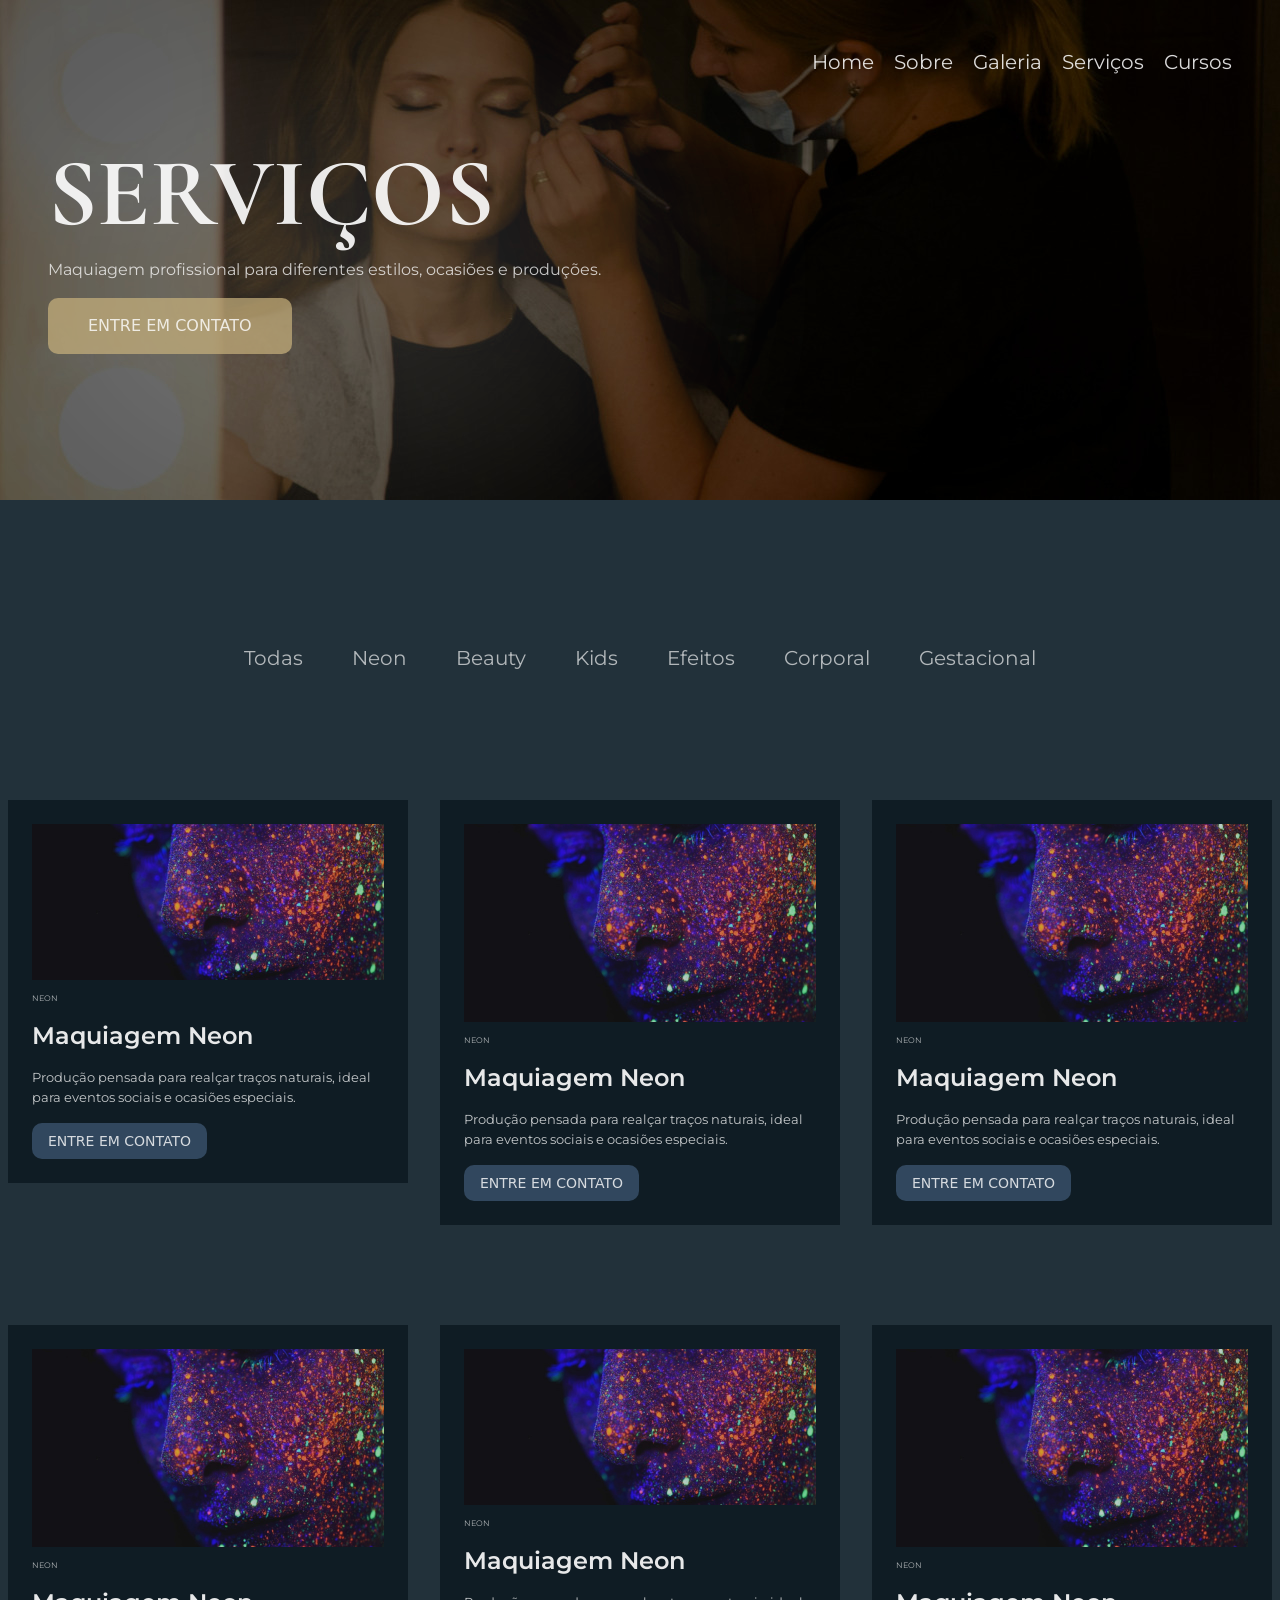
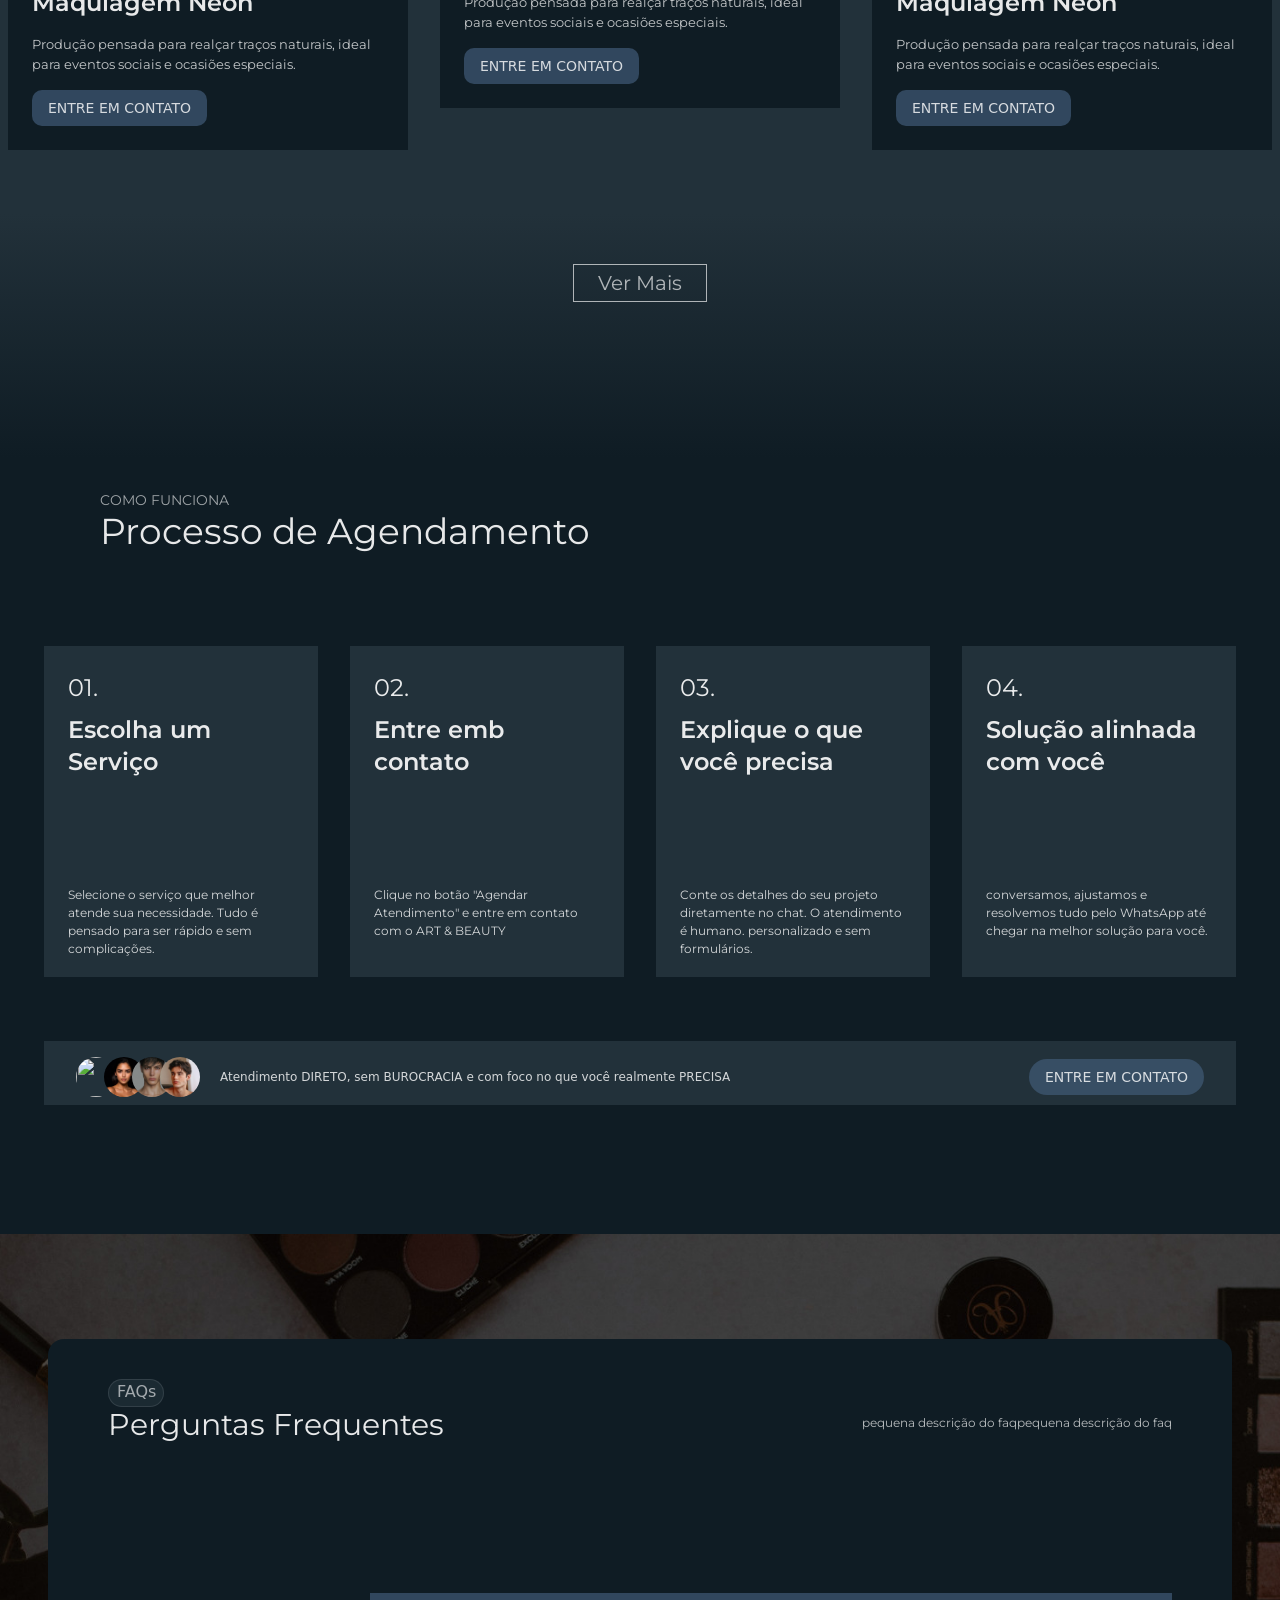
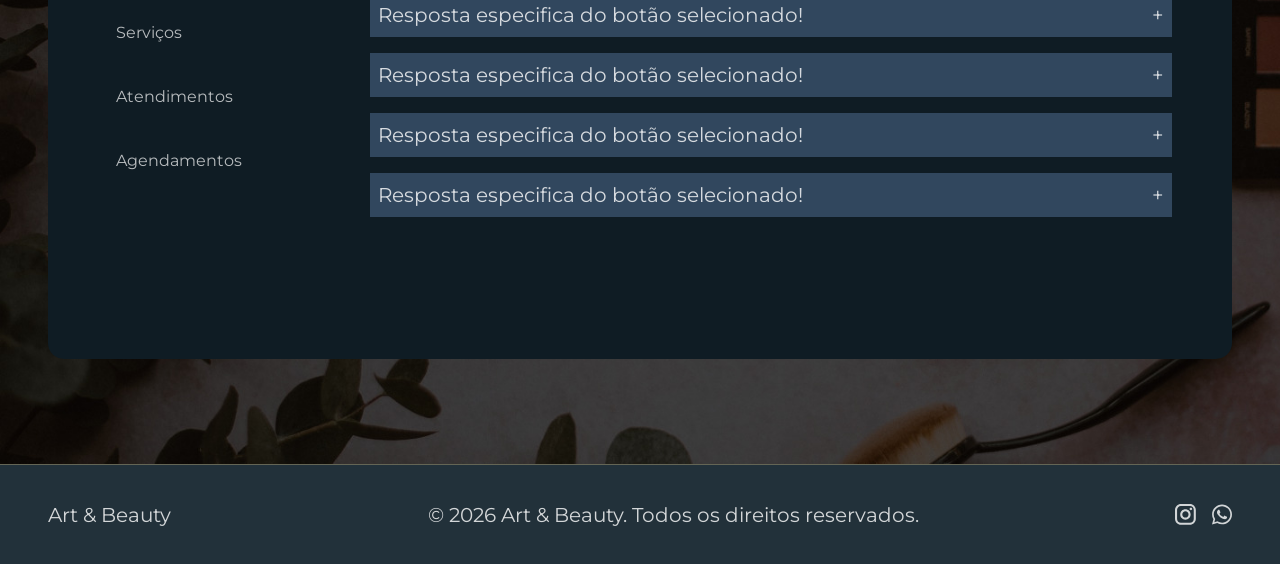
==== flavia-rob-makeups/servicos.html @ f61f60a9 "Serviços feito" ====
<!DOCTYPE html>
<html lang="en">
<head> 
     <meta charset="UTF-8">
    <meta name="viewport" content="width=device-width, initial-scale=1.0">
    <title>Serviços</title>
    <link href="https://fonts.googleapis.com/css2?family=Cormorant+Garamond:wght@400;600;700&display=swap" rel="stylesheet">
    <link href="https://fonts.googleapis.com/css2?family=Montserrat:wght@400;500;600;700&display=swap" rel="stylesheet">
    <link rel="stylesheet" href="assets/css/input.css">
    <link rel="stylesheet" href="assets/css/output.css">
</head>

    
<body>
    <!--NavBar-->
    <header class="flex justify-end fixed z-50 p-12 w-full">
        <nav class="flex">
            <ul class="flex gap-5 font-body text-xl text-white/85 transition cursor-pointer">
                <li class="transition hover:text-white">Home</li>
                <li class="transition hover:text-white">Sobre</li>
                <li class="transition hover:text-white">Galeria</li>
                <li class="transition hover:text-white">Serviços</li>
                <li class="transition hover:text-white">Cursos</li>
            </ul>
        </nav>
    </header>

    <!--hero-->
    <section class="bg-mqm w-full h-[500px] bg-start bg-cover flex justify-start items-center px-12 overflow-hidden relative">

        <div class="absolute top-20 left-8 w-[600px] h-[400px] rounded-full bg-white/15 blur-[120px] z-0 pointer-events-none"></div>

         <div class=" flex flex-col justify-start items-start gap-4 relative z-10"> 
            <h1 class="text-white/90 font-title text-8xl font-bold tracking[4%]">SERVIÇOS</h1>
            <h2 class="text-white/75 text-base font-body tracking[4%]">Maquiagem profissional para diferentes estilos, ocasiões e produções.</h2>
            <button class="bg-btn/70 hover:bg-btn/90 hover:scale-105 transition cursor-pointer text-base text-white/80 hover:text-white/90 tracking-[1%] py-4 px-10 rounded-[10px]">ENTRE EM CONTATO</button>
         </div>
      
    </section>
    
    <!--área de serviços-->
   <section class="flex flex-col justify-center items-center bg-secondary w-full min-h-[1180px]">
    
    <!--Filtros-->   
    <div class="flex justify-center relative top-10 p-12 w-full py-[100px]">
        <div class="flex">
            <ul class="flex gap-[25px] font-body text-xl transition cursor-pointer">
                <li class="text-white/65 transition hover:text-white hover:scale-102 hover:border border-white/40 px-3 py-1 hover:underline">Todas</li>
                <li class="text-white/65 transition hover:text-white hover:scale-102 hover:border border-white/40 px-3 py-1 hover:underline">Neon</li>
                <li class="text-white/65 transition hover:text-white hover:scale-102 hover:border border-white/40 px-3 py-1 hover:underline">Beauty</li>
                <li class="text-white/65 transition hover:text-white hover:scale-102 hover:border border-white/40 px-3 py-1 hover:underline">Kids</li>
                <li class="text-white/65 transition hover:text-white hover:scale-102 hover:border border-white/40 px-3 py-1 hover:underline">Efeitos</li>
                <li class="text-white/65 transition hover:text-white hover:scale-102 hover:border border-white/40 px-3 py-1 hover:underline">Corporal</li>
                <li class="text-white/65 transition hover:text-white hover:scale-102 hover:border border-white/40 px-3 py-1 hover:underline">Gestacional</li>
            </ul>
        </div>
    </div>
    
    <!--Cards-Serviços-->
    <div class="grid grid-cols-3 w-fit h-fit mx-auto gap-x-8 gap-y-[100px] py-16">

        <div class="flex flex-col bg-primary w-[400px] h-[383px] gap-y-3 transition hover:scale-105 p-6">
            <img class="flex-1 w-full min-h-0 object-cover object-center" src="./assets/images/neon.jpg"/>
                <div class="flex flex-col w-full h-fit justify-center items-start gap-4">
                    <p class="font-body text-white/65 text-[8px] tracking-[10%]">NEON</p>
                    <p class="font-body text-white/90 text-2xl font-semibold">Maquiagem Neon</p>
                    <p class="font-body text-white/75 text-[13px] tracking-normal"> Produção pensada para realçar traços naturais, ideal para eventos sociais e ocasiões especiais.</p>
                    <button class="bg-tertiary/70 hover:bg-tertiary/90 hover:scale-105 transition cursor-pointer text-sm text-white/80 hover:text-white/90 tracking-[1%] py-2 px-4 rounded-[10px]">ENTRE EM CONTATO</button>
                </div>
        </div>

       <div class="flex flex-col bg-primary w-[400px] h-[425px] gap-y-3 transition hover:scale-105 p-6">
            <img class="flex-1 w-full min-h-0 object-cover object-center" src="./assets/images/neon.jpg"/>
                <div class="flex flex-col w-full h-fit justify-center items-start gap-4">
                    <p class="font-body text-white/65 text-[8px] tracking-[10%]">NEON</p>
                    <p class="font-body text-white/90 text-2xl font-semibold">Maquiagem Neon</p>
                    <p class="font-body text-white/75 text-[13px] tracking-normal"> Produção pensada para realçar traços naturais, ideal para eventos sociais e ocasiões especiais.</p>
                    <button class="bg-tertiary/70 hover:bg-tertiary/90 hover:scale-105 transition cursor-pointer text-sm text-white/80 hover:text-white/90 tracking-[1%] py-2 px-4 rounded-[10px]">ENTRE EM CONTATO</button>
                </div>
        </div>

        <div class="flex flex-col bg-primary w-[400px] h-[425px] gap-y-3 transition hover:scale-105 p-6">
            <img class="flex-1 w-full min-h-0 object-cover object-center" src="./assets/images/neon.jpg"/>
                <div class="flex flex-col w-full h-fit justify-center items-start gap-4">
                    <p class="font-body text-white/65 text-[8px] tracking-[10%]">NEON</p>
                    <p class="font-body text-white/90 text-2xl font-semibold">Maquiagem Neon</p>
                    <p class="font-body text-white/75 text-[13px] tracking-normal"> Produção pensada para realçar traços naturais, ideal para eventos sociais e ocasiões especiais.</p>
                    <button class="bg-tertiary/70 hover:bg-tertiary/90 hover:scale-105 transition cursor-pointer text-sm text-white/80 hover:text-white/90 tracking-[1%] py-2 px-4 rounded-[10px]">ENTRE EM CONTATO</button>
                </div>
        </div>

        <div class="flex flex-col bg-primary w-[400px] h-[425px] gap-y-3 transition hover:scale-105 p-6">
            <img class="flex-1 w-full min-h-0 object-cover object-center" src="./assets/images/neon.jpg"/>
                <div class="flex flex-col w-full h-fit justify-center items-start gap-4">
                    <p class="font-body text-white/65 text-[8px] tracking-[10%]">NEON</p>
                    <p class="font-body text-white/90 text-2xl font-semibold">Maquiagem Neon</p>
                    <p class="font-body text-white/75 text-[13px] tracking-normal"> Produção pensada para realçar traços naturais, ideal para eventos sociais e ocasiões especiais.</p>
                    <button class="bg-tertiary/70 hover:bg-tertiary/90 hover:scale-105 transition cursor-pointer text-sm text-white/80 hover:text-white/90 tracking-[1%] py-2 px-4 rounded-[10px]">ENTRE EM CONTATO</button>
                </div>
        </div>

        <div class="flex flex-col bg-primary w-[400px] h-[383px] gap-y-3 transition hover:scale-105 p-6">
            <img class="flex-1 w-full min-h-0 object-cover object-center" src="./assets/images/neon.jpg"/>
                <div class="flex flex-col w-full h-fit justify-center items-start gap-4">
                    <p class="font-body text-white/65 text-[8px] tracking-[10%]">NEON</p>
                    <p class="font-body text-white/90 text-2xl font-semibold">Maquiagem Neon</p>
                    <p class="font-body text-white/75 text-[13px] tracking-normal"> Produção pensada para realçar traços naturais, ideal para eventos sociais e ocasiões especiais.</p>
                    <button class="bg-tertiary/70 hover:bg-tertiary/90 hover:scale-105 transition cursor-pointer text-sm text-white/80 hover:text-white/90 tracking-[1%] py-2 px-4 rounded-[10px]">ENTRE EM CONTATO</button>
                </div>
        </div>

       <div class="flex flex-col bg-primary w-[400px] h-[425px] gap-y-3 transition hover:scale-105 p-6">
            <img class="flex-1 w-full min-h-0 object-cover object-center" src="./assets/images/neon.jpg"/>
                <div class="flex flex-col w-full h-fit justify-center items-start gap-4">
                    <p class="font-body text-white/65 text-[8px] tracking-[10%]">NEON</p>
                    <p class="font-body text-white/90 text-2xl font-semibold">Maquiagem Neon</p>
                    <p class="font-body text-white/75 text-[13px] tracking-normal"> Produção pensada para realçar traços naturais, ideal para eventos sociais e ocasiões especiais.</p>
                    <button class="bg-tertiary/70 hover:bg-tertiary/90 hover:scale-105 transition cursor-pointer text-sm text-white/80 hover:text-white/90 tracking-[1%] py-2 px-4 rounded-[10px]">ENTRE EM CONTATO</button>
                </div>
        </div>
    </div>

   </section>

   <!--Ver mais-->
   <section class="bg-linear-to-b from-secondary to-primary w-full h-[244px]">
        <div class="flex justify-center relative w-full py-[50px] transition cursor-pointer">
                <p class="font-body text-xl text-white/65 border border-white/65 px-6 py-1 transition hover:text-white hover:border hover:border-white/80 hover:scale-102">Ver Mais</p>
        </div>
   </section>

   <!--Processo de agendamento-->
   <Section class="bg-primary w-full h-[776px]">

    <!--Mensagem-->    
        <div class="flex flex-col justify-center h-[124px] pl-[100px]">
            <p class="font-body text-white/60 text-[14px] tracking-[16%]">COMO FUNCIONA<br></p>
            <p class="font-body text-white/90 top-2 text-4xl tracking-[12%] ">Processo de Agendamento</p>
        </div>

        <!--Processo-->
        <div class="grid grid-cols-4 w-fit h-fit mx-auto gap-x-8 gap-y-[100px] py-16">

            <div class="flex flex-col bg-secondary w-[274px] h-[331px] gap-y-3 p-6">
                <div class="flex flex-col w-full h-fit justify-center items-start gap-2">
                    <p class="font-body text-white/90 text-[24px]">01.</p>
                    <p class="font-body text-white/90 text-2xl font-semibold">Escolha um Serviço</p>
                    <p class="mt-[100px] font-body text-white/80 text-[12px] tracking-normal">Selecione o serviço que melhor atende sua necessidade. Tudo é pensado para ser rápido e sem complicações.</p>
                </div>
            </div>

            <div class="flex flex-col bg-secondary w-[274px] h-[331px] gap-y-3 p-6">
                <div class="flex flex-col w-full h-fit justify-center items-start gap-2">
                    <p class="font-body text-white/90 text-[24px]">02.</p>
                    <p class="font-body text-white/90 text-2xl font-semibold">Entre emb<br>contato</p>
                    <p class="mt-[100px] font-body text-white/80 text-[12px] tracking-normal">Clique no botão "Agendar Atendimento" e entre em contato com o ART & BEAUTY</p>
                </div>
            </div>

           <div class="flex flex-col bg-secondary w-[274px] h-[331px] gap-y-3 p-6">
                <div class="flex flex-col w-full h-fit justify-center items-start gap-2">
                    <p class="font-body text-white/90 text-[24px]">03.</p>
                    <p class="font-body text-white/90 text-2xl font-semibold">Explique o que você precisa</p>
                    <p class="mt-[100px] font-body text-white/80 text-[12px] tracking-normal">Conte os detalhes do seu projeto diretamente no chat. O atendimento é humano. personalizado e sem formulários.</p>
                </div>
            </div>

            <div class="flex flex-col bg-secondary w-[274px] h-[331px] gap-y-3 p-6">
                <div class="flex flex-col w-full h-fit justify-center items-start gap-2">
                    <p class="font-body text-white/90 text-[24px]">04.</p>
                    <p class="font-body text-white/90 text-2xl font-semibold">Solução alinhada com você</p>
                    <p class="mt-[100px] font-body text-white/80 text-[12px] tracking-normal">conversamos, ajustamos e resolvemos tudo pelo WhatsApp até chegar na melhor solução para você.</p>
                </div>
            </div>
        </div>

        <!--Agendar atendimento-->
        <div class="flex relative bg-secondary w-[1192px] h-16 mx-auto">
    <div class="flex items-center w-full -space-x-3 mt-2 px-8">
        <img class="w-10 h-10 rounded-full object-cover" src="./assets/images/rosto 1.jpg">
        <img class="w-10 h-10 rounded-full object-cover" src="./assets/images/rosto 2.jpg">
        <img class="w-10 h-10 rounded-full object-cover" src="./assets/images/rosto 3.jpg">
        <img class="w-10 h-10 rounded-full object-cover" src="./assets/images/rosto 4.jpg">
        <p class="px-8 text-white/80 text-xs">Atendimento DIRETO, sem BUROCRACIA e com foco no que você realmente PRECISA</p>
        <button class="ml-auto bg-tertiary/70 hover:bg-tertiary/90 hover:scale-105 transition cursor-pointer text-sm text-white/80 hover:text-white/90 tracking-[1%] py-2 px-4 rounded-[20px]">ENTRE EM CONTATO</button>
    </div>
</div>

   </Section>

   <!--Faqs-->
   <section class="bg-maquiagem w-full h-[830px] bg-start bg-cover flex justify-center items-center px-12 overflow-hidden relative">

        <div class="flex bg-primary w-[1312px] h-[620px] rounded-2xl">
            <div class="px-[60px] py-10 w-full">
                <p class="bg-secondary/70 px-2 rounded-full text-body text-white/60 border border-white/10 tracking-[6%] w-14 h-7">FAQs</p>
                    <div class="relative flex justify-between w-full">
                        <p class="font-body text-white/90 text-3xl tracking-[9%]">Perguntas Frequentes</p>
                        <p class="justify-between font-body text-white/70 text-xs tracking-[9%] mt-2">pequena descrição do faqpequena descrição do faq</p>
                    </div>
                        <div class="flex justify-between">
                        <ul class="font-body text-white/70 text-1xl py-[170px] space-y-6">
                            <li class="transition hover:text-white/90 hover:border-white/70 hover:border w-fit px-2 tracking-[9%] hover:underline hover:cursor-pointer hover:scale-105 p-2">Serviços</p>
                            <li class="transition hover:text-white/90 hover:border-white/70 hover:border w-fit px-2 tracking-[9%] hover:underline hover:cursor-pointer hover:scale-105 p-2">Atendimentos</p>
                            <li class="transition hover:text-white/90 hover:border-white/70 hover:border w-fit px-2 tracking-[9%] hover:underline hover:cursor-pointer hover:scale-105 p-2">Agendamentos</p>
                        </ul>

                        <ul class="flex flex-col font-body text-white/80 text-xl py-[150px] w-[802px] h-11 space-y-2 tracking-[10%] gap-2">
                            <li class="flex justify-between p-2 bg-tertiary/70 transition hover:cursor-pointer">Resposta especifica do botão selecionado! <span>+</span></li>
                            <li class="flex justify-between p-2 bg-tertiary/70 transition hover:cursor-pointer">Resposta especifica do botão selecionado! <span>+</span></li>
                            <li class="flex justify-between p-2 bg-tertiary/70 transition hover:cursor-pointer">Resposta especifica do botão selecionado! <span>+</span></li>
                            <li class="flex justify-between p-2 bg-tertiary/70 transition hover:cursor-pointer">Resposta especifica do botão selecionado! <span>+</span></li>
                        </ul>
                        </div>
            </div>
        </div>

   </section>

   <footer class="flex justify-between items-center bg-secondary border-t border-solid border-btn/40 w-full h-[100px] px-12">
        <p class="font-body text-white/80 text-xl text-center tracking-[3%]">Art & Beauty</p>
        <p class="font-body text-white/80 text-xl text-center tracking-[3%]">© 2026 Art & Beauty. Todos os direitos reservados.</p>

        <div class="flex gap-4">
            <img src="./assets/images/insta.svg" class="cursor-pointer" alt="">
            <img src="./assets/images/zap.svg" class="cursor-pointer" alt="">
        </div>
    </footer>

</body>
</html>
---- flavia-rob-makeups/assets/css/input.css ----
@import "tailwindcss";

@theme {
    /*Cores*/
    --color-primary: rgb(15 28 36);
    --color-secondary: rgb(34 49 58);
    --color-tertiary: rgb(65 90 119);
    --color-btn: rgb(201 179 126);
    
    /*Fontes*/
    --font-title: "Cormorant Garamond", serif;
    --font-body: "Montserrat", sans-serif;

    /*Radius*/
    --rounded-default: 10px;

    /*Images*/
    --background-image-maquiagem: url("../images/Maquiagem.jpg");
    --background-image-circo: url("../images/Circo.jpg");
    --background-image-flavia: url("../images/flavia.png");
    --background-image-mqm: url("../images/MQM.jpg");
}

@source "../../*.html";
@source "../js/**/*.js";
---- flavia-rob-makeups/assets/css/output.css ----
/*! tailwindcss v4.2.1 | MIT License | https://tailwindcss.com */
@layer properties;
@layer theme, base, components, utilities;
@layer theme {
  :root, :host {
    --font-sans: ui-sans-serif, system-ui, sans-serif, 'Apple Color Emoji', 'Segoe UI Emoji', 'Segoe UI Symbol',
    'Noto Color Emoji';
    --font-mono: ui-monospace, SFMono-Regular, Menlo, Monaco, Consolas, 'Liberation Mono', 'Courier New',
    monospace;
    --color-black: #000;
    --color-white: #fff;
    --spacing: 0.25rem;
    --text-xs: 0.75rem;
    --text-xs--line-height: calc(1 / 0.75);
    --text-sm: 0.875rem;
    --text-sm--line-height: calc(1.25 / 0.875);
    --text-base: 1rem;
    --text-base--line-height: calc(1.5 / 1);
    --text-xl: 1.25rem;
    --text-xl--line-height: calc(1.75 / 1.25);
    --text-2xl: 1.5rem;
    --text-2xl--line-height: calc(2 / 1.5);
    --text-3xl: 1.875rem;
    --text-3xl--line-height: calc(2.25 / 1.875);
    --text-4xl: 2.25rem;
    --text-4xl--line-height: calc(2.5 / 2.25);
    --text-5xl: 3rem;
    --text-5xl--line-height: 1;
    --text-8xl: 6rem;
    --text-8xl--line-height: 1;
    --text-9xl: 8rem;
    --text-9xl--line-height: 1;
    --font-weight-light: 300;
    --font-weight-medium: 500;
    --font-weight-semibold: 600;
    --font-weight-bold: 700;
    --tracking-normal: 0em;
    --radius-xl: 0.75rem;
    --radius-2xl: 1rem;
    --drop-shadow-2xl: 0 25px 25px rgb(0 0 0 / 0.15);
    --default-transition-duration: 150ms;
    --default-transition-timing-function: cubic-bezier(0.4, 0, 0.2, 1);
    --default-font-family: var(--font-sans);
    --default-mono-font-family: var(--font-mono);
    --color-primary: rgb(15 28 36);
    --color-secondary: rgb(34 49 58);
    --color-tertiary: rgb(65 90 119);
    --color-btn: rgb(201 179 126);
    --font-title: "Cormorant Garamond", serif;
    --font-body: "Montserrat", sans-serif;
    --background-image-maquiagem: url("../images/Maquiagem.jpg");
    --background-image-circo: url("../images/Circo.jpg");
    --background-image-flavia: url("../images/flavia.png");
    --background-image-mqm: url("../images/MQM.jpg");
  }
}
@layer base {
  *, ::after, ::before, ::backdrop, ::file-selector-button {
    box-sizing: border-box;
    margin: 0;
    padding: 0;
    border: 0 solid;
  }
  html, :host {
    line-height: 1.5;
    -webkit-text-size-adjust: 100%;
    tab-size: 4;
    font-family: var(--default-font-family, ui-sans-serif, system-ui, sans-serif, 'Apple Color Emoji', 'Segoe UI Emoji', 'Segoe UI Symbol', 'Noto Color Emoji');
    font-feature-settings: var(--default-font-feature-settings, normal);
    font-variation-settings: var(--default-font-variation-settings, normal);
    -webkit-tap-highlight-color: transparent;
  }
  hr {
    height: 0;
    color: inherit;
    border-top-width: 1px;
  }
  abbr:where([title]) {
    -webkit-text-decoration: underline dotted;
    text-decoration: underline dotted;
  }
  h1, h2, h3, h4, h5, h6 {
    font-size: inherit;
    font-weight: inherit;
  }
  a {
    color: inherit;
    -webkit-text-decoration: inherit;
    text-decoration: inherit;
  }
  b, strong {
    font-weight: bolder;
  }
  code, kbd, samp, pre {
    font-family: var(--default-mono-font-family, ui-monospace, SFMono-Regular, Menlo, Monaco, Consolas, 'Liberation Mono', 'Courier New', monospace);
    font-feature-settings: var(--default-mono-font-feature-settings, normal);
    font-variation-settings: var(--default-mono-font-variation-settings, normal);
    font-size: 1em;
  }
  small {
    font-size: 80%;
  }
  sub, sup {
    font-size: 75%;
    line-height: 0;
    position: relative;
    vertical-align: baseline;
  }
  sub {
    bottom: -0.25em;
  }
  sup {
    top: -0.5em;
  }
  table {
    text-indent: 0;
    border-color: inherit;
    border-collapse: collapse;
  }
  :-moz-focusring {
    outline: auto;
  }
  progress {
    vertical-align: baseline;
  }
  summary {
    display: list-item;
  }
  ol, ul, menu {
    list-style: none;
  }
  img, svg, video, canvas, audio, iframe, embed, object {
    display: block;
    vertical-align: middle;
  }
  img, video {
    max-width: 100%;
    height: auto;
  }
  button, input, select, optgroup, textarea, ::file-selector-button {
    font: inherit;
    font-feature-settings: inherit;
    font-variation-settings: inherit;
    letter-spacing: inherit;
    color: inherit;
    border-radius: 0;
    background-color: transparent;
    opacity: 1;
  }
  :where(select:is([multiple], [size])) optgroup {
    font-weight: bolder;
  }
  :where(select:is([multiple], [size])) optgroup option {
    padding-inline-start: 20px;
  }
  ::file-selector-button {
    margin-inline-end: 4px;
  }
  ::placeholder {
    opacity: 1;
  }
  @supports (not (-webkit-appearance: -apple-pay-button))  or (contain-intrinsic-size: 1px) {
    ::placeholder {
      color: currentcolor;
      @supports (color: color-mix(in lab, red, red)) {
        color: color-mix(in oklab, currentcolor 50%, transparent);
      }
    }
  }
  textarea {
    resize: vertical;
  }
  ::-webkit-search-decoration {
    -webkit-appearance: none;
  }
  ::-webkit-date-and-time-value {
    min-height: 1lh;
    text-align: inherit;
  }
  ::-webkit-datetime-edit {
    display: inline-flex;
  }
  ::-webkit-datetime-edit-fields-wrapper {
    padding: 0;
  }
  ::-webkit-datetime-edit, ::-webkit-datetime-edit-year-field, ::-webkit-datetime-edit-month-field, ::-webkit-datetime-edit-day-field, ::-webkit-datetime-edit-hour-field, ::-webkit-datetime-edit-minute-field, ::-webkit-datetime-edit-second-field, ::-webkit-datetime-edit-millisecond-field, ::-webkit-datetime-edit-meridiem-field {
    padding-block: 0;
  }
  ::-webkit-calendar-picker-indicator {
    line-height: 1;
  }
  :-moz-ui-invalid {
    box-shadow: none;
  }
  button, input:where([type='button'], [type='reset'], [type='submit']), ::file-selector-button {
    appearance: button;
  }
  ::-webkit-inner-spin-button, ::-webkit-outer-spin-button {
    height: auto;
  }
  [hidden]:where(:not([hidden='until-found'])) {
    display: none !important;
  }
}
@layer utilities {
  .pointer-events-none {
    pointer-events: none;
  }
  .absolute {
    position: absolute;
  }
  .fixed {
    position: fixed;
  }
  .relative {
    position: relative;
  }
  .inset-0 {
    inset: calc(var(--spacing) * 0);
  }
  .-top-3 {
    top: calc(var(--spacing) * -3);
  }
  .top-0 {
    top: calc(var(--spacing) * 0);
  }
  .top-1 {
    top: calc(var(--spacing) * 1);
  }
  .top-1\/2 {
    top: calc(1 / 2 * 100%);
  }
  .top-2 {
    top: calc(var(--spacing) * 2);
  }
  .top-10 {
    top: calc(var(--spacing) * 10);
  }
  .top-20 {
    top: calc(var(--spacing) * 20);
  }
  .-right-4 {
    right: calc(var(--spacing) * -4);
  }
  .right-10 {
    right: calc(var(--spacing) * 10);
  }
  .-bottom-3 {
    bottom: calc(var(--spacing) * -3);
  }
  .bottom-9 {
    bottom: calc(var(--spacing) * 9);
  }
  .-left-4 {
    left: calc(var(--spacing) * -4);
  }
  .left-0 {
    left: calc(var(--spacing) * 0);
  }
  .left-1 {
    left: calc(var(--spacing) * 1);
  }
  .left-1\/2 {
    left: calc(1 / 2 * 100%);
  }
  .left-8 {
    left: calc(var(--spacing) * 8);
  }
  .left-12 {
    left: calc(var(--spacing) * 12);
  }
  .z-0 {
    z-index: 0;
  }
  .z-10 {
    z-index: 10;
  }
  .z-20 {
    z-index: 20;
  }
  .z-50 {
    z-index: 50;
  }
  .col-span-2 {
    grid-column: span 2 / span 2;
  }
  .row-span-2 {
    grid-row: span 2 / span 2;
  }
  .mx-auto {
    margin-inline: auto;
  }
  .-mt-1 {
    margin-top: calc(var(--spacing) * -1);
  }
  .mt-1 {
    margin-top: calc(var(--spacing) * 1);
  }
  .mt-2 {
    margin-top: calc(var(--spacing) * 2);
  }
  .mt-\[100px\] {
    margin-top: 100px;
  }
  .mt-auto {
    margin-top: auto;
  }
  .ml-auto {
    margin-left: auto;
  }
  .flex {
    display: flex;
  }
  .grid {
    display: grid;
  }
  .table {
    display: table;
  }
  .size-fit {
    width: fit-content;
    height: fit-content;
  }
  .h-3 {
    height: calc(var(--spacing) * 3);
  }
  .h-6 {
    height: calc(var(--spacing) * 6);
  }
  .h-7 {
    height: calc(var(--spacing) * 7);
  }
  .h-10 {
    height: calc(var(--spacing) * 10);
  }
  .h-11 {
    height: calc(var(--spacing) * 11);
  }
  .h-12 {
    height: calc(var(--spacing) * 12);
  }
  .h-16 {
    height: calc(var(--spacing) * 16);
  }
  .h-500 {
    height: calc(var(--spacing) * 500);
  }
  .h-\[100px\] {
    height: 100px;
  }
  .h-\[124px\] {
    height: 124px;
  }
  .h-\[204px\] {
    height: 204px;
  }
  .h-\[244px\] {
    height: 244px;
  }
  .h-\[271px\] {
    height: 271px;
  }
  .h-\[315px\] {
    height: 315px;
  }
  .h-\[331px\] {
    height: 331px;
  }
  .h-\[383px\] {
    height: 383px;
  }
  .h-\[400px\] {
    height: 400px;
  }
  .h-\[410px\] {
    height: 410px;
  }
  .h-\[425px\] {
    height: 425px;
  }
  .h-\[500px\] {
    height: 500px;
  }
  .h-\[620px\] {
    height: 620px;
  }
  .h-\[776px\] {
    height: 776px;
  }
  .h-\[800px\] {
    height: 800px;
  }
  .h-\[830px\] {
    height: 830px;
  }
  .h-fit {
    height: fit-content;
  }
  .h-full {
    height: 100%;
  }
  .h-px {
    height: 1px;
  }
  .max-h-9 {
    max-height: calc(var(--spacing) * 9);
  }
  .max-h-\[670px\] {
    max-height: 670px;
  }
  .max-h-\[870px\] {
    max-height: 870px;
  }
  .max-h-\[1074px\] {
    max-height: 1074px;
  }
  .max-h-\[1084px\] {
    max-height: 1084px;
  }
  .min-h-0 {
    min-height: calc(var(--spacing) * 0);
  }
  .min-h-\[1180px\] {
    min-height: 1180px;
  }
  .min-h-screen {
    min-height: 100vh;
  }
  .w-1 {
    width: calc(var(--spacing) * 1);
  }
  .w-2 {
    width: calc(var(--spacing) * 2);
  }
  .w-8 {
    width: calc(var(--spacing) * 8);
  }
  .w-10 {
    width: calc(var(--spacing) * 10);
  }
  .w-11 {
    width: calc(var(--spacing) * 11);
  }
  .w-12 {
    width: calc(var(--spacing) * 12);
  }
  .w-13 {
    width: calc(var(--spacing) * 13);
  }
  .w-14 {
    width: calc(var(--spacing) * 14);
  }
  .w-\[80px\] {
    width: 80px;
  }
  .w-\[110px\] {
    width: 110px;
  }
  .w-\[274px\] {
    width: 274px;
  }
  .w-\[400px\] {
    width: 400px;
  }
  .w-\[600px\] {
    width: 600px;
  }
  .w-\[750px\] {
    width: 750px;
  }
  .w-\[800px\] {
    width: 800px;
  }
  .w-\[802\] {
    width: 802;
  }
  .w-\[802px\] {
    width: 802px;
  }
  .w-\[1192px\] {
    width: 1192px;
  }
  .w-\[1312px\] {
    width: 1312px;
  }
  .w-fit {
    width: fit-content;
  }
  .w-full {
    width: 100%;
  }
  .flex-1 {
    flex: 1;
  }
  .flex-4 {
    flex: 4;
  }
  .border-collapse {
    border-collapse: collapse;
  }
  .-translate-x-1 {
    --tw-translate-x: calc(var(--spacing) * -1);
    translate: var(--tw-translate-x) var(--tw-translate-y);
  }
  .-translate-x-1\/2 {
    --tw-translate-x: calc(calc(1 / 2 * 100%) * -1);
    translate: var(--tw-translate-x) var(--tw-translate-y);
  }
  .-translate-y-1 {
    --tw-translate-y: calc(var(--spacing) * -1);
    translate: var(--tw-translate-x) var(--tw-translate-y);
  }
  .-translate-y-1\/2 {
    --tw-translate-y: calc(calc(1 / 2 * 100%) * -1);
    translate: var(--tw-translate-x) var(--tw-translate-y);
  }
  .transform {
    transform: var(--tw-rotate-x,) var(--tw-rotate-y,) var(--tw-rotate-z,) var(--tw-skew-x,) var(--tw-skew-y,);
  }
  .cursor-pointer {
    cursor: pointer;
  }
  .resize {
    resize: both;
  }
  .auto-rows-\[150px\] {
    grid-auto-rows: 150px;
  }
  .grid-cols-3 {
    grid-template-columns: repeat(3, minmax(0, 1fr));
  }
  .grid-cols-4 {
    grid-template-columns: repeat(4, minmax(0, 1fr));
  }
  .grid-cols-7 {
    grid-template-columns: repeat(7, minmax(0, 1fr));
  }
  .flex-col {
    flex-direction: column;
  }
  .items-center {
    align-items: center;
  }
  .items-end {
    align-items: flex-end;
  }
  .items-start {
    align-items: flex-start;
  }
  .justify-between {
    justify-content: space-between;
  }
  .justify-center {
    justify-content: center;
  }
  .justify-end {
    justify-content: flex-end;
  }
  .justify-start {
    justify-content: flex-start;
  }
  .gap-2 {
    gap: calc(var(--spacing) * 2);
  }
  .gap-4 {
    gap: calc(var(--spacing) * 4);
  }
  .gap-5 {
    gap: calc(var(--spacing) * 5);
  }
  .gap-8 {
    gap: calc(var(--spacing) * 8);
  }
  .gap-12 {
    gap: calc(var(--spacing) * 12);
  }
  .gap-20 {
    gap: calc(var(--spacing) * 20);
  }
  .gap-96 {
    gap: calc(var(--spacing) * 96);
  }
  .gap-\[25px\] {
    gap: 25px;
  }
  .gap-\[34px\] {
    gap: 34px;
  }
  .gap-\[68px\] {
    gap: 68px;
  }
  .space-y-2 {
    :where(& > :not(:last-child)) {
      --tw-space-y-reverse: 0;
      margin-block-start: calc(calc(var(--spacing) * 2) * var(--tw-space-y-reverse));
      margin-block-end: calc(calc(var(--spacing) * 2) * calc(1 - var(--tw-space-y-reverse)));
    }
  }
  .space-y-4 {
    :where(& > :not(:last-child)) {
      --tw-space-y-reverse: 0;
      margin-block-start: calc(calc(var(--spacing) * 4) * var(--tw-space-y-reverse));
      margin-block-end: calc(calc(var(--spacing) * 4) * calc(1 - var(--tw-space-y-reverse)));
    }
  }
  .space-y-6 {
    :where(& > :not(:last-child)) {
      --tw-space-y-reverse: 0;
      margin-block-start: calc(calc(var(--spacing) * 6) * var(--tw-space-y-reverse));
      margin-block-end: calc(calc(var(--spacing) * 6) * calc(1 - var(--tw-space-y-reverse)));
    }
  }
  .gap-x-2 {
    column-gap: calc(var(--spacing) * 2);
  }
  .gap-x-4 {
    column-gap: calc(var(--spacing) * 4);
  }
  .gap-x-8 {
    column-gap: calc(var(--spacing) * 8);
  }
  .gap-x-20 {
    column-gap: calc(var(--spacing) * 20);
  }
  .-space-x-3 {
    :where(& > :not(:last-child)) {
      --tw-space-x-reverse: 0;
      margin-inline-start: calc(calc(var(--spacing) * -3) * var(--tw-space-x-reverse));
      margin-inline-end: calc(calc(var(--spacing) * -3) * calc(1 - var(--tw-space-x-reverse)));
    }
  }
  .gap-y-3 {
    row-gap: calc(var(--spacing) * 3);
  }
  .gap-y-4 {
    row-gap: calc(var(--spacing) * 4);
  }
  .gap-y-\[100px\] {
    row-gap: 100px;
  }
  .gap-y-\[500px\] {
    row-gap: 500px;
  }
  .overflow-hidden {
    overflow: hidden;
  }
  .rounded-2xl {
    border-radius: var(--radius-2xl);
  }
  .rounded-\[10px\] {
    border-radius: 10px;
  }
  .rounded-\[20px\] {
    border-radius: 20px;
  }
  .rounded-full {
    border-radius: calc(infinity * 1px);
  }
  .border {
    border-style: var(--tw-border-style);
    border-width: 1px;
  }
  .border-2 {
    border-style: var(--tw-border-style);
    border-width: 2px;
  }
  .border-4 {
    border-style: var(--tw-border-style);
    border-width: 4px;
  }
  .border-10 {
    border-style: var(--tw-border-style);
    border-width: 10px;
  }
  .border-t {
    border-top-style: var(--tw-border-style);
    border-top-width: 1px;
  }
  .border-solid {
    --tw-border-style: solid;
    border-style: solid;
  }
  .border-btn {
    border-color: var(--color-btn);
  }
  .border-btn\/40 {
    border-color: color-mix(in srgb, rgb(201 179 126) 40%, transparent);
    @supports (color: color-mix(in lab, red, red)) {
      border-color: color-mix(in oklab, var(--color-btn) 40%, transparent);
    }
  }
  .border-white {
    border-color: var(--color-white);
  }
  .border-white\/10 {
    border-color: color-mix(in srgb, #fff 10%, transparent);
    @supports (color: color-mix(in lab, red, red)) {
      border-color: color-mix(in oklab, var(--color-white) 10%, transparent);
    }
  }
  .border-white\/30 {
    border-color: color-mix(in srgb, #fff 30%, transparent);
    @supports (color: color-mix(in lab, red, red)) {
      border-color: color-mix(in oklab, var(--color-white) 30%, transparent);
    }
  }
  .border-white\/40 {
    border-color: color-mix(in srgb, #fff 40%, transparent);
    @supports (color: color-mix(in lab, red, red)) {
      border-color: color-mix(in oklab, var(--color-white) 40%, transparent);
    }
  }
  .border-white\/65 {
    border-color: color-mix(in srgb, #fff 65%, transparent);
    @supports (color: color-mix(in lab, red, red)) {
      border-color: color-mix(in oklab, var(--color-white) 65%, transparent);
    }
  }
  .bg-black {
    background-color: var(--color-black);
  }
  .bg-black\/10 {
    background-color: color-mix(in srgb, #000 10%, transparent);
    @supports (color: color-mix(in lab, red, red)) {
      background-color: color-mix(in oklab, var(--color-black) 10%, transparent);
    }
  }
  .bg-black\/30 {
    background-color: color-mix(in srgb, #000 30%, transparent);
    @supports (color: color-mix(in lab, red, red)) {
      background-color: color-mix(in oklab, var(--color-black) 30%, transparent);
    }
  }
  .bg-black\/50 {
    background-color: color-mix(in srgb, #000 50%, transparent);
    @supports (color: color-mix(in lab, red, red)) {
      background-color: color-mix(in oklab, var(--color-black) 50%, transparent);
    }
  }
  .bg-btn {
    background-color: var(--color-btn);
  }
  .bg-btn\/15 {
    background-color: color-mix(in srgb, rgb(201 179 126) 15%, transparent);
    @supports (color: color-mix(in lab, red, red)) {
      background-color: color-mix(in oklab, var(--color-btn) 15%, transparent);
    }
  }
  .bg-btn\/40 {
    background-color: color-mix(in srgb, rgb(201 179 126) 40%, transparent);
    @supports (color: color-mix(in lab, red, red)) {
      background-color: color-mix(in oklab, var(--color-btn) 40%, transparent);
    }
  }
  .bg-btn\/50 {
    background-color: color-mix(in srgb, rgb(201 179 126) 50%, transparent);
    @supports (color: color-mix(in lab, red, red)) {
      background-color: color-mix(in oklab, var(--color-btn) 50%, transparent);
    }
  }
  .bg-btn\/70 {
    background-color: color-mix(in srgb, rgb(201 179 126) 70%, transparent);
    @supports (color: color-mix(in lab, red, red)) {
      background-color: color-mix(in oklab, var(--color-btn) 70%, transparent);
    }
  }
  .bg-primary {
    background-color: var(--color-primary);
  }
  .bg-primary\/55 {
    background-color: color-mix(in srgb, rgb(15 28 36) 55%, transparent);
    @supports (color: color-mix(in lab, red, red)) {
      background-color: color-mix(in oklab, var(--color-primary) 55%, transparent);
    }
  }
  .bg-secondary {
    background-color: var(--color-secondary);
  }
  .bg-secondary\/55 {
    background-color: color-mix(in srgb, rgb(34 49 58) 55%, transparent);
    @supports (color: color-mix(in lab, red, red)) {
      background-color: color-mix(in oklab, var(--color-secondary) 55%, transparent);
    }
  }
  .bg-secondary\/70 {
    background-color: color-mix(in srgb, rgb(34 49 58) 70%, transparent);
    @supports (color: color-mix(in lab, red, red)) {
      background-color: color-mix(in oklab, var(--color-secondary) 70%, transparent);
    }
  }
  .bg-tertiary {
    background-color: var(--color-tertiary);
  }
  .bg-tertiary\/70 {
    background-color: color-mix(in srgb, rgb(65 90 119) 70%, transparent);
    @supports (color: color-mix(in lab, red, red)) {
      background-color: color-mix(in oklab, var(--color-tertiary) 70%, transparent);
    }
  }
  .bg-white {
    background-color: var(--color-white);
  }
  .bg-white\/15 {
    background-color: color-mix(in srgb, #fff 15%, transparent);
    @supports (color: color-mix(in lab, red, red)) {
      background-color: color-mix(in oklab, var(--color-white) 15%, transparent);
    }
  }
  .bg-linear-to-b {
    --tw-gradient-position: to bottom;
    @supports (background-image: linear-gradient(in lab, red, red)) {
      --tw-gradient-position: to bottom in oklab;
    }
    background-image: linear-gradient(var(--tw-gradient-stops));
  }
  .bg-linear-to-r {
    --tw-gradient-position: to right;
    @supports (background-image: linear-gradient(in lab, red, red)) {
      --tw-gradient-position: to right in oklab;
    }
    background-image: linear-gradient(var(--tw-gradient-stops));
  }
  .bg-circo {
    background-image: var(--background-image-circo);
  }
  .bg-flavia {
    background-image: var(--background-image-flavia);
  }
  .bg-maquiagem {
    background-image: var(--background-image-maquiagem);
  }
  .bg-mqm {
    background-image: var(--background-image-mqm);
  }
  .from-primary {
    --tw-gradient-from: var(--color-primary);
    --tw-gradient-stops: var(--tw-gradient-via-stops, var(--tw-gradient-position), var(--tw-gradient-from) var(--tw-gradient-from-position), var(--tw-gradient-to) var(--tw-gradient-to-position));
  }
  .from-secondary {
    --tw-gradient-from: var(--color-secondary);
    --tw-gradient-stops: var(--tw-gradient-via-stops, var(--tw-gradient-position), var(--tw-gradient-from) var(--tw-gradient-from-position), var(--tw-gradient-to) var(--tw-gradient-to-position));
  }
  .from-transparent {
    --tw-gradient-from: transparent;
    --tw-gradient-stops: var(--tw-gradient-via-stops, var(--tw-gradient-position), var(--tw-gradient-from) var(--tw-gradient-from-position), var(--tw-gradient-to) var(--tw-gradient-to-position));
  }
  .via-btn {
    --tw-gradient-via: var(--color-btn);
    --tw-gradient-via-stops: var(--tw-gradient-position), var(--tw-gradient-from) var(--tw-gradient-from-position), var(--tw-gradient-via) var(--tw-gradient-via-position), var(--tw-gradient-to) var(--tw-gradient-to-position);
    --tw-gradient-stops: var(--tw-gradient-via-stops);
  }
  .to-primary {
    --tw-gradient-to: var(--color-primary);
    --tw-gradient-stops: var(--tw-gradient-via-stops, var(--tw-gradient-position), var(--tw-gradient-from) var(--tw-gradient-from-position), var(--tw-gradient-to) var(--tw-gradient-to-position));
  }
  .to-secondary {
    --tw-gradient-to: var(--color-secondary);
    --tw-gradient-stops: var(--tw-gradient-via-stops, var(--tw-gradient-position), var(--tw-gradient-from) var(--tw-gradient-from-position), var(--tw-gradient-to) var(--tw-gradient-to-position));
  }
  .to-transparent {
    --tw-gradient-to: transparent;
    --tw-gradient-stops: var(--tw-gradient-via-stops, var(--tw-gradient-position), var(--tw-gradient-from) var(--tw-gradient-from-position), var(--tw-gradient-to) var(--tw-gradient-to-position));
  }
  .bg-cover {
    background-size: cover;
  }
  .bg-scroll {
    background-attachment: scroll;
  }
  .bg-center {
    background-position: center;
  }
  .object-cover {
    object-fit: cover;
  }
  .object-\[50\%_25\%\] {
    object-position: 50% 25%;
  }
  .object-center {
    object-position: center;
  }
  .p-2 {
    padding: calc(var(--spacing) * 2);
  }
  .p-6 {
    padding: calc(var(--spacing) * 6);
  }
  .p-12 {
    padding: calc(var(--spacing) * 12);
  }
  .px-1 {
    padding-inline: calc(var(--spacing) * 1);
  }
  .px-2 {
    padding-inline: calc(var(--spacing) * 2);
  }
  .px-2\.5 {
    padding-inline: calc(var(--spacing) * 2.5);
  }
  .px-3 {
    padding-inline: calc(var(--spacing) * 3);
  }
  .px-3\.5 {
    padding-inline: calc(var(--spacing) * 3.5);
  }
  .px-4 {
    padding-inline: calc(var(--spacing) * 4);
  }
  .px-6 {
    padding-inline: calc(var(--spacing) * 6);
  }
  .px-7 {
    padding-inline: calc(var(--spacing) * 7);
  }
  .px-8 {
    padding-inline: calc(var(--spacing) * 8);
  }
  .px-10 {
    padding-inline: calc(var(--spacing) * 10);
  }
  .px-12 {
    padding-inline: calc(var(--spacing) * 12);
  }
  .px-16 {
    padding-inline: calc(var(--spacing) * 16);
  }
  .px-20 {
    padding-inline: calc(var(--spacing) * 20);
  }
  .px-28 {
    padding-inline: calc(var(--spacing) * 28);
  }
  .px-\[60px\] {
    padding-inline: 60px;
  }
  .px-\[204px\] {
    padding-inline: 204px;
  }
  .px-\[408px\] {
    padding-inline: 408px;
  }
  .py-1 {
    padding-block: calc(var(--spacing) * 1);
  }
  .py-1\.5 {
    padding-block: calc(var(--spacing) * 1.5);
  }
  .py-2 {
    padding-block: calc(var(--spacing) * 2);
  }
  .py-4 {
    padding-block: calc(var(--spacing) * 4);
  }
  .py-10 {
    padding-block: calc(var(--spacing) * 10);
  }
  .py-12 {
    padding-block: calc(var(--spacing) * 12);
  }
  .py-14 {
    padding-block: calc(var(--spacing) * 14);
  }
  .py-16 {
    padding-block: calc(var(--spacing) * 16);
  }
  .py-48 {
    padding-block: calc(var(--spacing) * 48);
  }
  .py-\[2px\] {
    padding-block: 2px;
  }
  .py-\[12px\] {
    padding-block: 12px;
  }
  .py-\[20px\] {
    padding-block: 20px;
  }
  .py-\[27px\] {
    padding-block: 27px;
  }
  .py-\[50px\] {
    padding-block: 50px;
  }
  .py-\[54px\] {
    padding-block: 54px;
  }
  .py-\[100px\] {
    padding-block: 100px;
  }
  .py-\[107px\] {
    padding-block: 107px;
  }
  .py-\[127px\] {
    padding-block: 127px;
  }
  .py-\[132px\] {
    padding-block: 132px;
  }
  .py-\[144px\] {
    padding-block: 144px;
  }
  .py-\[150px\] {
    padding-block: 150px;
  }
  .py-\[160px\] {
    padding-block: 160px;
  }
  .py-\[170px\] {
    padding-block: 170px;
  }
  .py-\[207px\] {
    padding-block: 207px;
  }
  .py-\[208\=7px\] {
    padding-block: 208=7px;
  }
  .py-\[244px\] {
    padding-block: 244px;
  }
  .py-\[2087px\] {
    padding-block: 2087px;
  }
  .py-\[px\] {
    padding-block: px;
  }
  .pb-1 {
    padding-bottom: calc(var(--spacing) * 1);
  }
  .pb-10 {
    padding-bottom: calc(var(--spacing) * 10);
  }
  .pl-\[100px\] {
    padding-left: 100px;
  }
  .text-center {
    text-align: center;
  }
  .font-body {
    font-family: var(--font-body);
  }
  .font-title {
    font-family: var(--font-title);
  }
  .text-2xl {
    font-size: var(--text-2xl);
    line-height: var(--tw-leading, var(--text-2xl--line-height));
  }
  .text-3xl {
    font-size: var(--text-3xl);
    line-height: var(--tw-leading, var(--text-3xl--line-height));
  }
  .text-4xl {
    font-size: var(--text-4xl);
    line-height: var(--tw-leading, var(--text-4xl--line-height));
  }
  .text-5xl {
    font-size: var(--text-5xl);
    line-height: var(--tw-leading, var(--text-5xl--line-height));
  }
  .text-8xl {
    font-size: var(--text-8xl);
    line-height: var(--tw-leading, var(--text-8xl--line-height));
  }
  .text-9xl {
    font-size: var(--text-9xl);
    line-height: var(--tw-leading, var(--text-9xl--line-height));
  }
  .text-base {
    font-size: var(--text-base);
    line-height: var(--tw-leading, var(--text-base--line-height));
  }
  .text-sm {
    font-size: var(--text-sm);
    line-height: var(--tw-leading, var(--text-sm--line-height));
  }
  .text-xl {
    font-size: var(--text-xl);
    line-height: var(--tw-leading, var(--text-xl--line-height));
  }
  .text-xs {
    font-size: var(--text-xs);
    line-height: var(--tw-leading, var(--text-xs--line-height));
  }
  .text-\[8px\] {
    font-size: 8px;
  }
  .text-\[12px\] {
    font-size: 12px;
  }
  .text-\[13px\] {
    font-size: 13px;
  }
  .text-\[14px\] {
    font-size: 14px;
  }
  .text-\[20px\] {
    font-size: 20px;
  }
  .text-\[24px\] {
    font-size: 24px;
  }
  .font-bold {
    --tw-font-weight: var(--font-weight-bold);
    font-weight: var(--font-weight-bold);
  }
  .font-light {
    --tw-font-weight: var(--font-weight-light);
    font-weight: var(--font-weight-light);
  }
  .font-medium {
    --tw-font-weight: var(--font-weight-medium);
    font-weight: var(--font-weight-medium);
  }
  .font-semibold {
    --tw-font-weight: var(--font-weight-semibold);
    font-weight: var(--font-weight-semibold);
  }
  .tracking-\[1\%\] {
    --tw-tracking: 1%;
    letter-spacing: 1%;
  }
  .tracking-\[2\%\] {
    --tw-tracking: 2%;
    letter-spacing: 2%;
  }
  .tracking-\[3\%\] {
    --tw-tracking: 3%;
    letter-spacing: 3%;
  }
  .tracking-\[4\%\] {
    --tw-tracking: 4%;
    letter-spacing: 4%;
  }
  .tracking-\[6\%\] {
    --tw-tracking: 6%;
    letter-spacing: 6%;
  }
  .tracking-\[9\%\] {
    --tw-tracking: 9%;
    letter-spacing: 9%;
  }
  .tracking-\[10\%\] {
    --tw-tracking: 10%;
    letter-spacing: 10%;
  }
  .tracking-\[10\] {
    --tw-tracking: 10;
    letter-spacing: 10;
  }
  .tracking-\[12\%\] {
    --tw-tracking: 12%;
    letter-spacing: 12%;
  }
  .tracking-\[16\%\] {
    --tw-tracking: 16%;
    letter-spacing: 16%;
  }
  .tracking-normal {
    --tw-tracking: var(--tracking-normal);
    letter-spacing: var(--tracking-normal);
  }
  .text-white {
    color: var(--color-white);
  }
  .text-white\/60 {
    color: color-mix(in srgb, #fff 60%, transparent);
    @supports (color: color-mix(in lab, red, red)) {
      color: color-mix(in oklab, var(--color-white) 60%, transparent);
    }
  }
  .text-white\/65 {
    color: color-mix(in srgb, #fff 65%, transparent);
    @supports (color: color-mix(in lab, red, red)) {
      color: color-mix(in oklab, var(--color-white) 65%, transparent);
    }
  }
  .text-white\/70 {
    color: color-mix(in srgb, #fff 70%, transparent);
    @supports (color: color-mix(in lab, red, red)) {
      color: color-mix(in oklab, var(--color-white) 70%, transparent);
    }
  }
  .text-white\/75 {
    color: color-mix(in srgb, #fff 75%, transparent);
    @supports (color: color-mix(in lab, red, red)) {
      color: color-mix(in oklab, var(--color-white) 75%, transparent);
    }
  }
  .text-white\/80 {
    color: color-mix(in srgb, #fff 80%, transparent);
    @supports (color: color-mix(in lab, red, red)) {
      color: color-mix(in oklab, var(--color-white) 80%, transparent);
    }
  }
  .text-white\/85 {
    color: color-mix(in srgb, #fff 85%, transparent);
    @supports (color: color-mix(in lab, red, red)) {
      color: color-mix(in oklab, var(--color-white) 85%, transparent);
    }
  }
  .text-white\/90 {
    color: color-mix(in srgb, #fff 90%, transparent);
    @supports (color: color-mix(in lab, red, red)) {
      color: color-mix(in oklab, var(--color-white) 90%, transparent);
    }
  }
  .underline {
    text-decoration-line: underline;
  }
  .outline {
    outline-style: var(--tw-outline-style);
    outline-width: 1px;
  }
  .outline-1 {
    outline-style: var(--tw-outline-style);
    outline-width: 1px;
  }
  .outline-white {
    outline-color: var(--color-white);
  }
  .outline-white\/30 {
    outline-color: color-mix(in srgb, #fff 30%, transparent);
    @supports (color: color-mix(in lab, red, red)) {
      outline-color: color-mix(in oklab, var(--color-white) 30%, transparent);
    }
  }
  .blur-\[120px\] {
    --tw-blur: blur(120px);
    filter: var(--tw-blur,) var(--tw-brightness,) var(--tw-contrast,) var(--tw-grayscale,) var(--tw-hue-rotate,) var(--tw-invert,) var(--tw-saturate,) var(--tw-sepia,) var(--tw-drop-shadow,);
  }
  .drop-shadow-2xl {
    --tw-drop-shadow-size: drop-shadow(0 25px 25px var(--tw-drop-shadow-color, rgb(0 0 0 / 0.15)));
    --tw-drop-shadow: drop-shadow(var(--drop-shadow-2xl));
    filter: var(--tw-blur,) var(--tw-brightness,) var(--tw-contrast,) var(--tw-grayscale,) var(--tw-hue-rotate,) var(--tw-invert,) var(--tw-saturate,) var(--tw-sepia,) var(--tw-drop-shadow,);
  }
  .drop-shadow-white {
    --tw-drop-shadow-color: #fff;
    @supports (color: color-mix(in lab, red, red)) {
      --tw-drop-shadow-color: color-mix(in oklab, var(--color-white) var(--tw-drop-shadow-alpha), transparent);
    }
    --tw-drop-shadow: var(--tw-drop-shadow-size);
  }
  .filter {
    filter: var(--tw-blur,) var(--tw-brightness,) var(--tw-contrast,) var(--tw-grayscale,) var(--tw-hue-rotate,) var(--tw-invert,) var(--tw-saturate,) var(--tw-sepia,) var(--tw-drop-shadow,);
  }
  .transition {
    transition-property: color, background-color, border-color, outline-color, text-decoration-color, fill, stroke, --tw-gradient-from, --tw-gradient-via, --tw-gradient-to, opacity, box-shadow, transform, translate, scale, rotate, filter, -webkit-backdrop-filter, backdrop-filter, display, content-visibility, overlay, pointer-events;
    transition-timing-function: var(--tw-ease, var(--default-transition-timing-function));
    transition-duration: var(--tw-duration, var(--default-transition-duration));
  }
  .hover\:scale-1 {
    &:hover {
      @media (hover: hover) {
        --tw-scale-x: 1%;
        --tw-scale-y: 1%;
        --tw-scale-z: 1%;
        scale: var(--tw-scale-x) var(--tw-scale-y);
      }
    }
  }
  .hover\:scale-10 {
    &:hover {
      @media (hover: hover) {
        --tw-scale-x: 10%;
        --tw-scale-y: 10%;
        --tw-scale-z: 10%;
        scale: var(--tw-scale-x) var(--tw-scale-y);
      }
    }
  }
  .hover\:scale-102 {
    &:hover {
      @media (hover: hover) {
        --tw-scale-x: 102%;
        --tw-scale-y: 102%;
        --tw-scale-z: 102%;
        scale: var(--tw-scale-x) var(--tw-scale-y);
      }
    }
  }
  .hover\:scale-105 {
    &:hover {
      @media (hover: hover) {
        --tw-scale-x: 105%;
        --tw-scale-y: 105%;
        --tw-scale-z: 105%;
        scale: var(--tw-scale-x) var(--tw-scale-y);
      }
    }
  }
  .hover\:scale-108 {
    &:hover {
      @media (hover: hover) {
        --tw-scale-x: 108%;
        --tw-scale-y: 108%;
        --tw-scale-z: 108%;
        scale: var(--tw-scale-x) var(--tw-scale-y);
      }
    }
  }
  .hover\:scale-150 {
    &:hover {
      @media (hover: hover) {
        --tw-scale-x: 150%;
        --tw-scale-y: 150%;
        --tw-scale-z: 150%;
        scale: var(--tw-scale-x) var(--tw-scale-y);
      }
    }
  }
  .hover\:scale-202 {
    &:hover {
      @media (hover: hover) {
        --tw-scale-x: 202%;
        --tw-scale-y: 202%;
        --tw-scale-z: 202%;
        scale: var(--tw-scale-x) var(--tw-scale-y);
      }
    }
  }
  .hover\:cursor-pointer {
    &:hover {
      @media (hover: hover) {
        cursor: pointer;
      }
    }
  }
  .hover\:border {
    &:hover {
      @media (hover: hover) {
        border-style: var(--tw-border-style);
        border-width: 1px;
      }
    }
  }
  .hover\:border-1 {
    &:hover {
      @media (hover: hover) {
        border-style: var(--tw-border-style);
        border-width: 1px;
      }
    }
  }
  .hover\:border-2 {
    &:hover {
      @media (hover: hover) {
        border-style: var(--tw-border-style);
        border-width: 2px;
      }
    }
  }
  .hover\:border-4 {
    &:hover {
      @media (hover: hover) {
        border-style: var(--tw-border-style);
        border-width: 4px;
      }
    }
  }
  .hover\:border-white\/30 {
    &:hover {
      @media (hover: hover) {
        border-color: color-mix(in srgb, #fff 30%, transparent);
        @supports (color: color-mix(in lab, red, red)) {
          border-color: color-mix(in oklab, var(--color-white) 30%, transparent);
        }
      }
    }
  }
  .hover\:border-white\/70 {
    &:hover {
      @media (hover: hover) {
        border-color: color-mix(in srgb, #fff 70%, transparent);
        @supports (color: color-mix(in lab, red, red)) {
          border-color: color-mix(in oklab, var(--color-white) 70%, transparent);
        }
      }
    }
  }
  .hover\:border-white\/80 {
    &:hover {
      @media (hover: hover) {
        border-color: color-mix(in srgb, #fff 80%, transparent);
        @supports (color: color-mix(in lab, red, red)) {
          border-color: color-mix(in oklab, var(--color-white) 80%, transparent);
        }
      }
    }
  }
  .hover\:border-white\/90 {
    &:hover {
      @media (hover: hover) {
        border-color: color-mix(in srgb, #fff 90%, transparent);
        @supports (color: color-mix(in lab, red, red)) {
          border-color: color-mix(in oklab, var(--color-white) 90%, transparent);
        }
      }
    }
  }
  .hover\:bg-btn\/90 {
    &:hover {
      @media (hover: hover) {
        background-color: color-mix(in srgb, rgb(201 179 126) 90%, transparent);
        @supports (color: color-mix(in lab, red, red)) {
          background-color: color-mix(in oklab, var(--color-btn) 90%, transparent);
        }
      }
    }
  }
  .hover\:bg-tertiary\/90 {
    &:hover {
      @media (hover: hover) {
        background-color: color-mix(in srgb, rgb(65 90 119) 90%, transparent);
        @supports (color: color-mix(in lab, red, red)) {
          background-color: color-mix(in oklab, var(--color-tertiary) 90%, transparent);
        }
      }
    }
  }
  .hover\:text-white {
    &:hover {
      @media (hover: hover) {
        color: var(--color-white);
      }
    }
  }
  .hover\:text-white\/80 {
    &:hover {
      @media (hover: hover) {
        color: color-mix(in srgb, #fff 80%, transparent);
        @supports (color: color-mix(in lab, red, red)) {
          color: color-mix(in oklab, var(--color-white) 80%, transparent);
        }
      }
    }
  }
  .hover\:text-white\/90 {
    &:hover {
      @media (hover: hover) {
        color: color-mix(in srgb, #fff 90%, transparent);
        @supports (color: color-mix(in lab, red, red)) {
          color: color-mix(in oklab, var(--color-white) 90%, transparent);
        }
      }
    }
  }
  .hover\:underline {
    &:hover {
      @media (hover: hover) {
        text-decoration-line: underline;
      }
    }
  }
}
@property --tw-translate-x {
  syntax: "*";
  inherits: false;
  initial-value: 0;
}
@property --tw-translate-y {
  syntax: "*";
  inherits: false;
  initial-value: 0;
}
@property --tw-translate-z {
  syntax: "*";
  inherits: false;
  initial-value: 0;
}
@property --tw-rotate-x {
  syntax: "*";
  inherits: false;
}
@property --tw-rotate-y {
  syntax: "*";
  inherits: false;
}
@property --tw-rotate-z {
  syntax: "*";
  inherits: false;
}
@property --tw-skew-x {
  syntax: "*";
  inherits: false;
}
@property --tw-skew-y {
  syntax: "*";
  inherits: false;
}
@property --tw-space-y-reverse {
  syntax: "*";
  inherits: false;
  initial-value: 0;
}
@property --tw-space-x-reverse {
  syntax: "*";
  inherits: false;
  initial-value: 0;
}
@property --tw-border-style {
  syntax: "*";
  inherits: false;
  initial-value: solid;
}
@property --tw-gradient-position {
  syntax: "*";
  inherits: false;
}
@property --tw-gradient-from {
  syntax: "<color>";
  inherits: false;
  initial-value: #0000;
}
@property --tw-gradient-via {
  syntax: "<color>";
  inherits: false;
  initial-value: #0000;
}
@property --tw-gradient-to {
  syntax: "<color>";
  inherits: false;
  initial-value: #0000;
}
@property --tw-gradient-stops {
  syntax: "*";
  inherits: false;
}
@property --tw-gradient-via-stops {
  syntax: "*";
  inherits: false;
}
@property --tw-gradient-from-position {
  syntax: "<length-percentage>";
  inherits: false;
  initial-value: 0%;
}
@property --tw-gradient-via-position {
  syntax: "<length-percentage>";
  inherits: false;
  initial-value: 50%;
}
@property --tw-gradient-to-position {
  syntax: "<length-percentage>";
  inherits: false;
  initial-value: 100%;
}
@property --tw-font-weight {
  syntax: "*";
  inherits: false;
}
@property --tw-tracking {
  syntax: "*";
  inherits: false;
}
@property --tw-outline-style {
  syntax: "*";
  inherits: false;
  initial-value: solid;
}
@property --tw-blur {
  syntax: "*";
  inherits: false;
}
@property --tw-brightness {
  syntax: "*";
  inherits: false;
}
@property --tw-contrast {
  syntax: "*";
  inherits: false;
}
@property --tw-grayscale {
  syntax: "*";
  inherits: false;
}
@property --tw-hue-rotate {
  syntax: "*";
  inherits: false;
}
@property --tw-invert {
  syntax: "*";
  inherits: false;
}
@property --tw-opacity {
  syntax: "*";
  inherits: false;
}
@property --tw-saturate {
  syntax: "*";
  inherits: false;
}
@property --tw-sepia {
  syntax: "*";
  inherits: false;
}
@property --tw-drop-shadow {
  syntax: "*";
  inherits: false;
}
@property --tw-drop-shadow-color {
  syntax: "*";
  inherits: false;
}
@property --tw-drop-shadow-alpha {
  syntax: "<percentage>";
  inherits: false;
  initial-value: 100%;
}
@property --tw-drop-shadow-size {
  syntax: "*";
  inherits: false;
}
@property --tw-scale-x {
  syntax: "*";
  inherits: false;
  initial-value: 1;
}
@property --tw-scale-y {
  syntax: "*";
  inherits: false;
  initial-value: 1;
}
@property --tw-scale-z {
  syntax: "*";
  inherits: false;
  initial-value: 1;
}
@layer properties {
  @supports ((-webkit-hyphens: none) and (not (margin-trim: inline))) or ((-moz-orient: inline) and (not (color:rgb(from red r g b)))) {
    *, ::before, ::after, ::backdrop {
      --tw-translate-x: 0;
      --tw-translate-y: 0;
      --tw-translate-z: 0;
      --tw-rotate-x: initial;
      --tw-rotate-y: initial;
      --tw-rotate-z: initial;
      --tw-skew-x: initial;
      --tw-skew-y: initial;
      --tw-space-y-reverse: 0;
      --tw-space-x-reverse: 0;
      --tw-border-style: solid;
      --tw-gradient-position: initial;
      --tw-gradient-from: #0000;
      --tw-gradient-via: #0000;
      --tw-gradient-to: #0000;
      --tw-gradient-stops: initial;
      --tw-gradient-via-stops: initial;
      --tw-gradient-from-position: 0%;
      --tw-gradient-via-position: 50%;
      --tw-gradient-to-position: 100%;
      --tw-font-weight: initial;
      --tw-tracking: initial;
      --tw-outline-style: solid;
      --tw-blur: initial;
      --tw-brightness: initial;
      --tw-contrast: initial;
      --tw-grayscale: initial;
      --tw-hue-rotate: initial;
      --tw-invert: initial;
      --tw-opacity: initial;
      --tw-saturate: initial;
      --tw-sepia: initial;
      --tw-drop-shadow: initial;
      --tw-drop-shadow-color: initial;
      --tw-drop-shadow-alpha: 100%;
      --tw-drop-shadow-size: initial;
      --tw-scale-x: 1;
      --tw-scale-y: 1;
      --tw-scale-z: 1;
    }
  }
}
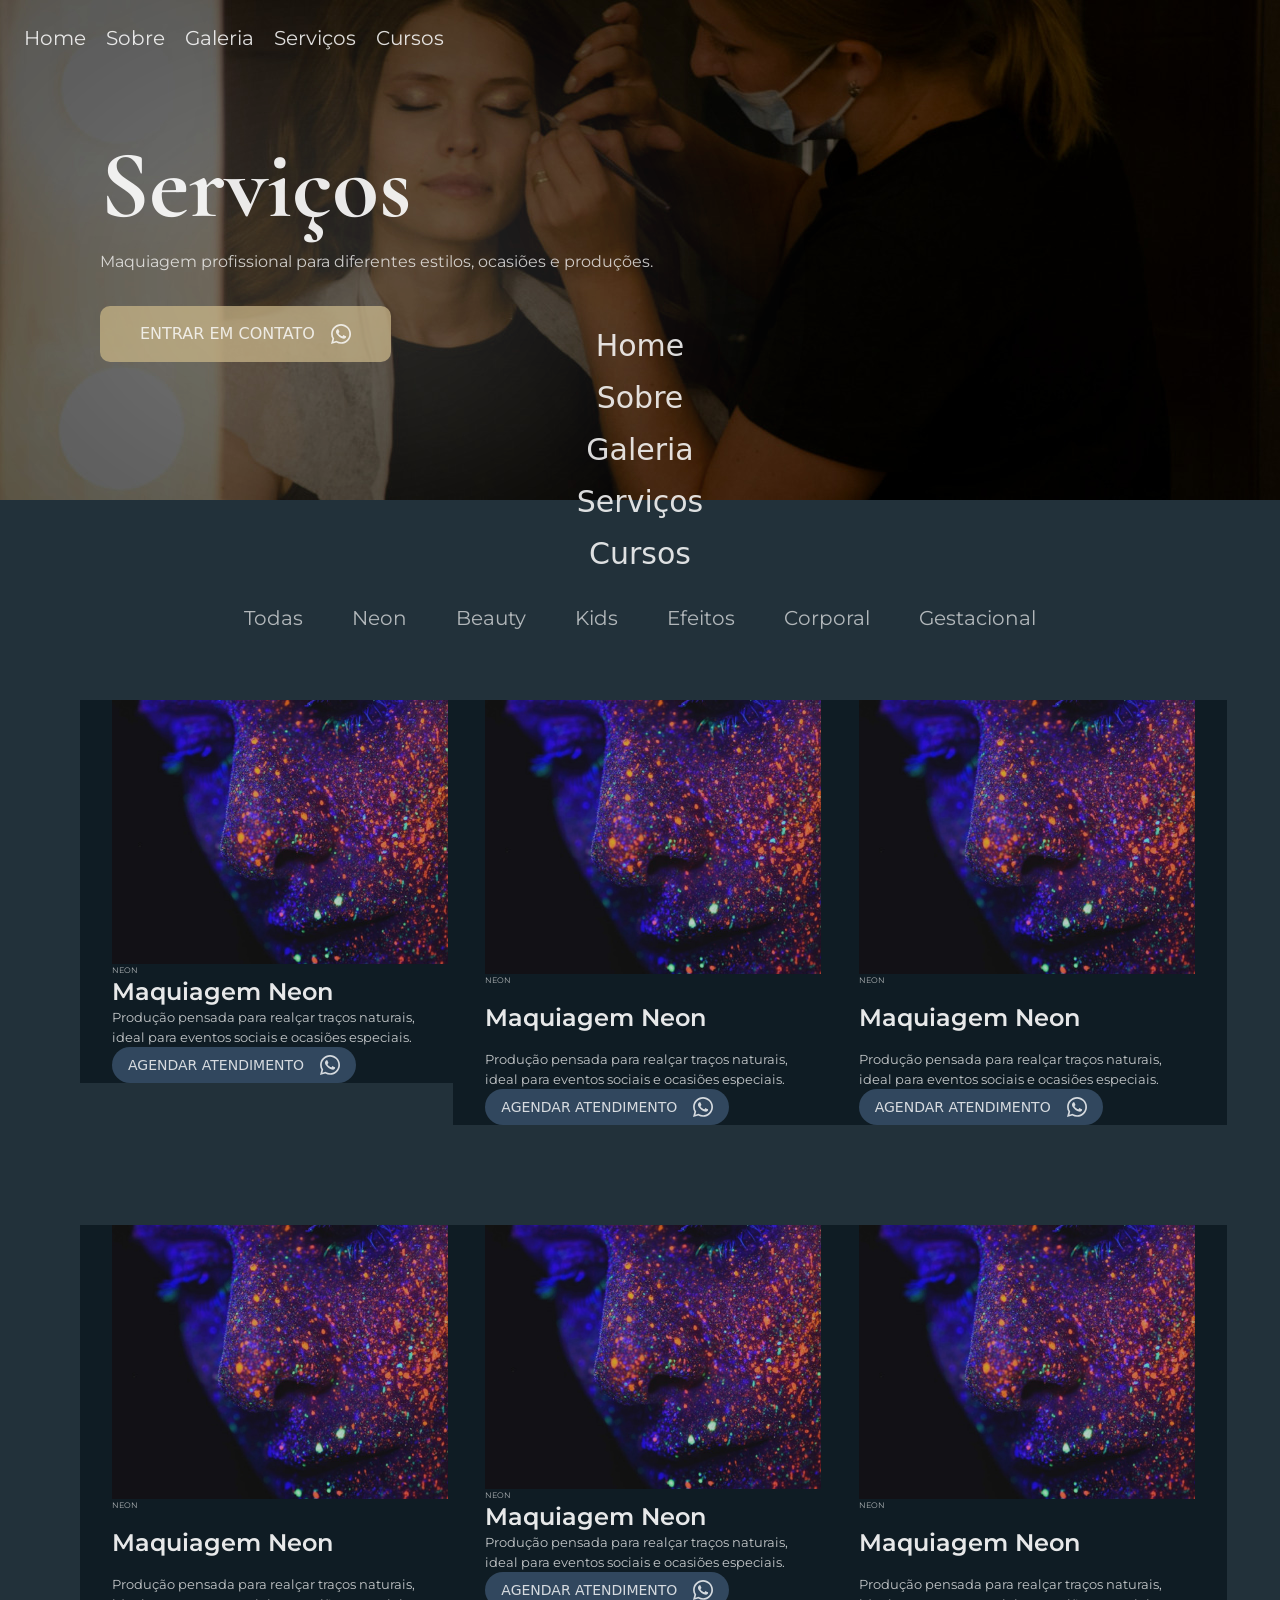
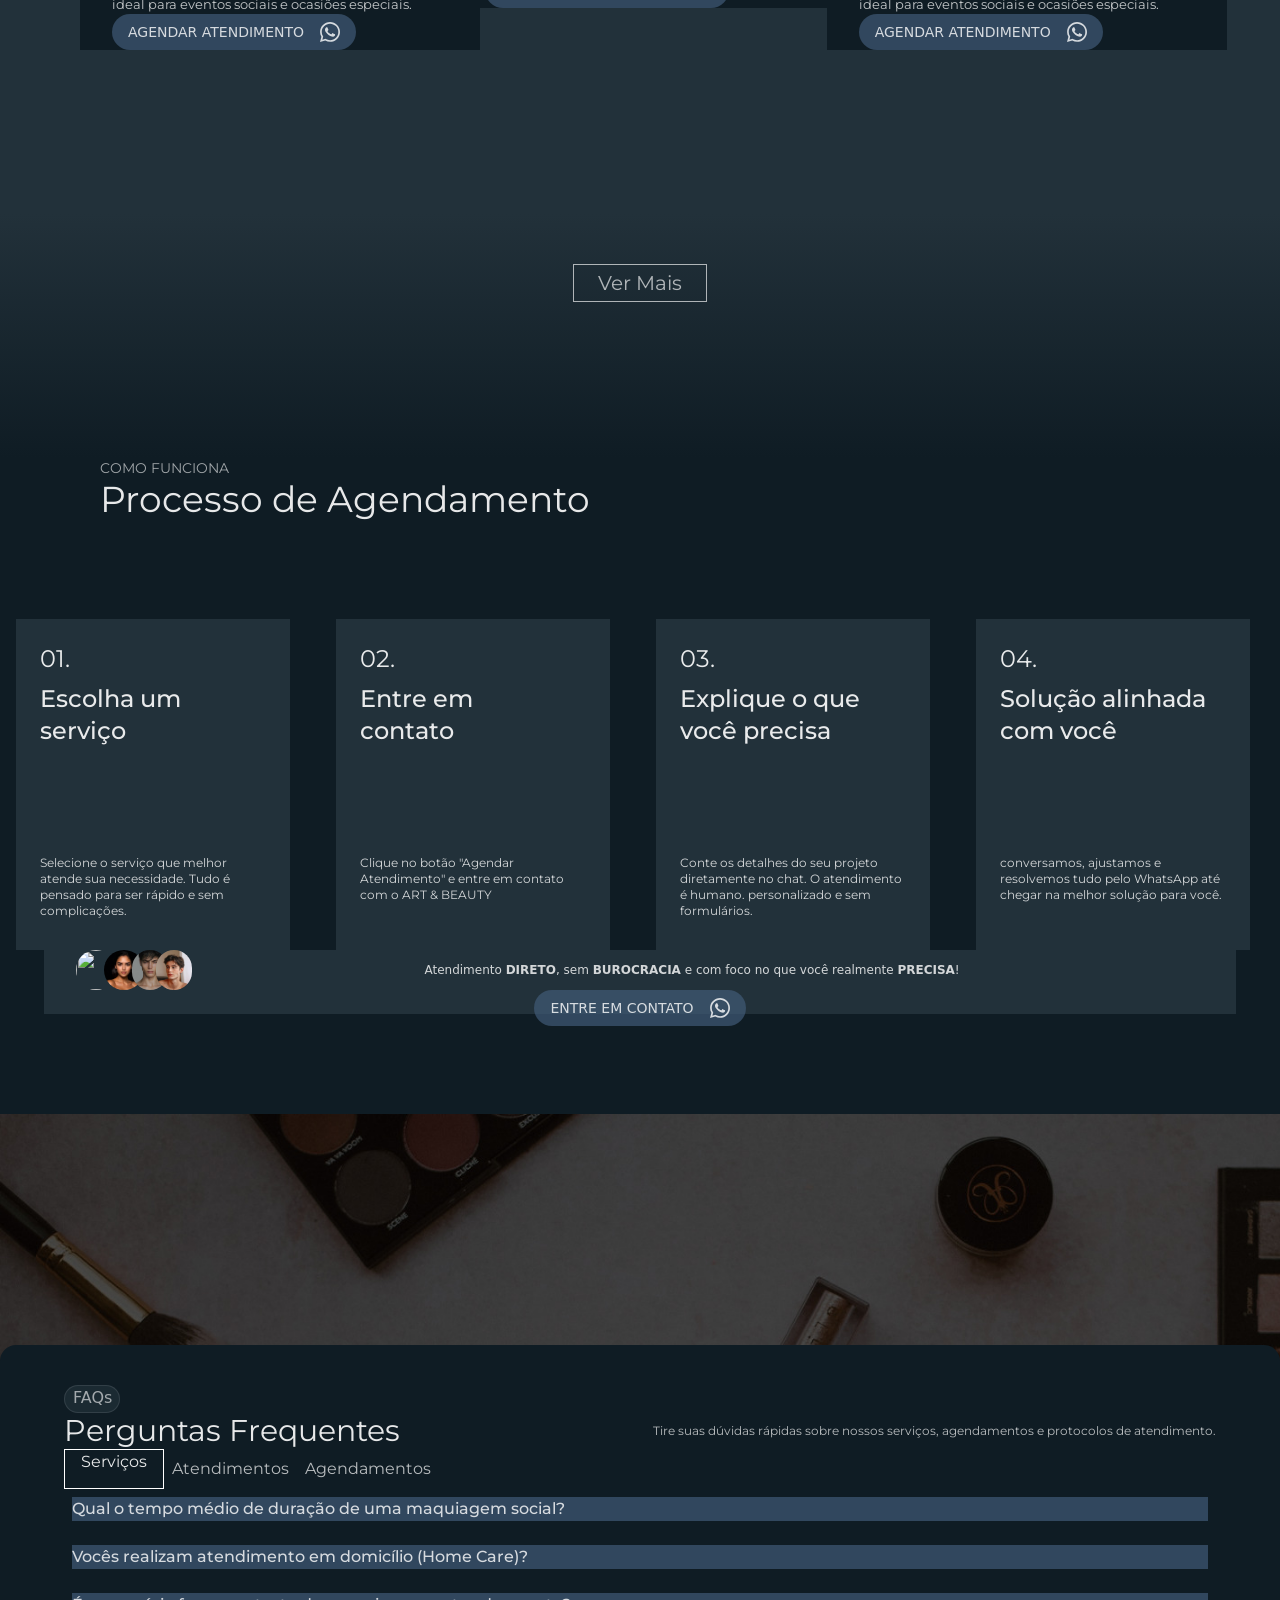
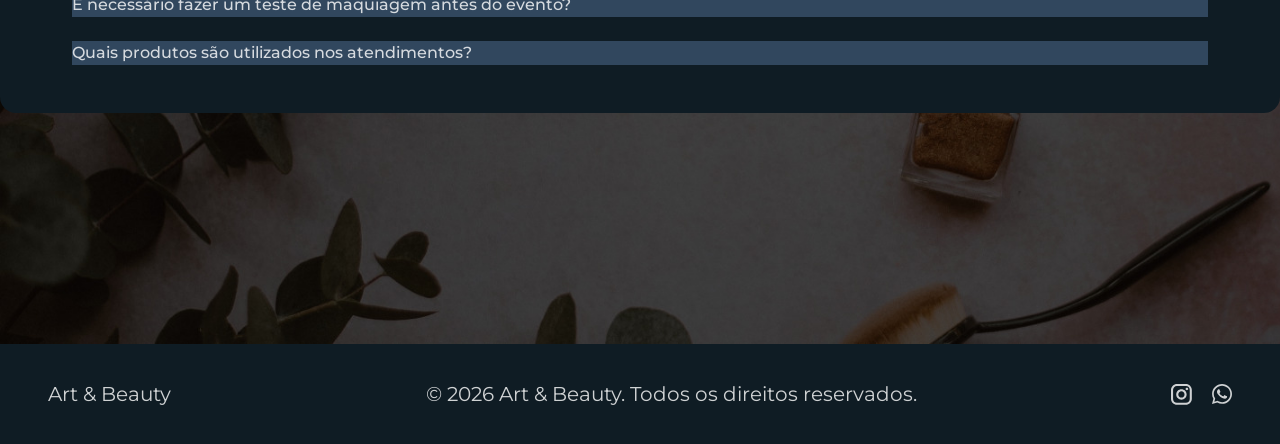
==== commit 19410db9: "responsividade do site, finalizada" ====
--- a/flavia-rob-makeups/servicos.html
+++ b/flavia-rob-makeups/servicos.html
@@ -1,5 +1,5 @@
 <!DOCTYPE html>
-<html lang="en">
+<html lang="en" class="scroll-smooth">
 <head> 
      <meta charset="UTF-8">
     <meta name="viewport" content="width=device-width, initial-scale=1.0">
@@ -13,219 +13,323 @@
     
 <body>
     <!--NavBar-->
-    <header class="flex justify-end fixed z-50 p-12 w-full">
+    <header class="flex justify-end items-center fixed z-50 p-6 md:p-12 top-0 left-0 right-0 bg-primary/0 transition-all duration-500">
         <nav class="flex">
-            <ul class="flex gap-5 font-body text-xl text-white/85 transition cursor-pointer">
-                <li class="transition hover:text-white">Home</li>
-                <li class="transition hover:text-white">Sobre</li>
-                <li class="transition hover:text-white">Galeria</li>
-                <li class="transition hover:text-white">Serviços</li>
-                <li class="transition hover:text-white">Cursos</li>
+                <ul class="flex gap-5 font-body text-xl text-white/85 transition cursor-pointer max-md:hidden">
+                    <li class="transition hover:text-white"><a href="index.html">Home</a></li>
+                    <li class="transition hover:text-white"><a href="sobre.html">Sobre</a></li>
+                    <li class="transition hover:text-white"><a href="galeria.html">Galeria</a></li>
+                    <li class="transition hover:text-white"><a href="servicos.html">Serviços</a></li>
+                    <li class="transition hover:text-white"><a href="cursos.html">Cursos</a></li>
+                </ul>
+        
+            <button id="btn_menu" class="group hidden max-md:block p-3 focus:outline-none z-50">
+                <div class="w-8 h-6 flex flex-col justify-between items-center relative">
+                    <span class="w-full h-0.5 bg-white/85 rounded-full transition-all duration-300 origin-center group-[.open]:rotate-45 group-[.open]:translate-y-[11px]"></span>
+                    
+                    <span class="w-full h-0.5 bg-white/85 rounded-full transition-opacity duration-300 group-[.open]:opacity-0"></span>
+                    
+                    <span class="w-full h-0.5 bg-white/85 rounded-full transition-all duration-300 origin-center group-[.open]:-rotate-45 group-[.open]:-translate-y-[11px]"></span>
+                </div>
+            </button>
+        </nav>
+
+        <aside id="menu_mobile" class="fixed inset-0 translate-x-full bg-primary/95 transition-transform duration-300 z-40 flex flex-col justify-center items-center cursor-pointer">
+            <ul class="flex flex-col gap-4 text-white/85 text-3xl text-center">
+                <li class="transition hover:text-white"><a href="index.html">Home</a></li>
+                <li class="transition hover:text-white"><a href="sobre.html">Sobre</a></li>
+                <li class="transition hover:text-white"><a href="galeria.html">Galeria</a></li>
+                <li class="transition hover:text-white"><a href="servicos.html">Serviços</a></li>
+                <li class="transition hover:text-white"><a href="cursos.html">Cursos</a></li>
             </ul>
-        </nav>
+        </aside>
+
     </header>
 
     <!--hero-->
-    <section class="bg-mqm w-full h-[500px] bg-start bg-cover flex justify-start items-center px-12 overflow-hidden relative">
+    <section id="hero" class="bg-mqm w-full h-[500px] max-md:h-[350px] bg-start bg-cover flex justify-start max-md:justify-center items-center px-12 max-md:px-6 overflow-hidden relative pl-[100px] max-md:pl-6">
 
         <div class="absolute top-20 left-8 w-[600px] h-[400px] rounded-full bg-white/15 blur-[120px] z-0 pointer-events-none"></div>
 
-         <div class=" flex flex-col justify-start items-start gap-4 relative z-10"> 
-            <h1 class="text-white/90 font-title text-8xl font-bold tracking[4%]">SERVIÇOS</h1>
-            <h2 class="text-white/75 text-base font-body tracking[4%]">Maquiagem profissional para diferentes estilos, ocasiões e produções.</h2>
-            <button class="bg-btn/70 hover:bg-btn/90 hover:scale-105 transition cursor-pointer text-base text-white/80 hover:text-white/90 tracking-[1%] py-4 px-10 rounded-[10px]">ENTRE EM CONTATO</button>
-         </div>
-      
+        <div class="flex flex-col gap-8 max-md:items-center max-md:text-center">
+            <div class=" flex flex-col justify-start max-md:items-center items-start gap-4 relative z-10"> 
+                <h1 class="text-white/90 font-title text-8xl max-md:text-4xl font-bold tracking[4%]">Serviços</h1>
+                <h2 class="text-white/75 text-base max-md:text-xs font-body tracking[4%]">Maquiagem profissional para diferentes estilos, ocasiões e produções.</h2>
+            </div>
+            <a class="flex justify-center items-center gap-4 w-fit bg-btn/70 hover:bg-btn/90 hover:scale-105 transition cursor-pointer text-base max-md:text-xs text-white/80 hover:text-white/90 tracking-[1%] py-4 px-10 max-md:px-6 rounded-[10px] min-w-fit h-fit"
+                href="https://wa.me/5521991245322"
+                target="_blank"
+                rel="noopener noreferrer">
+                ENTRAR EM CONTATO
+                <img src="./assets/images/zap.svg" class="w-4 h-4" alt="">
+            </a>
+        </div>
     </section>
     
     <!--área de serviços-->
-   <section class="flex flex-col justify-center items-center bg-secondary w-full min-h-[1180px]">
+    <section class="flex flex-col justify-center items-center gap-16 max-md:gap-8 bg-secondary w-full min-h-[1180px] py-[100px] max-md:py-12 px-20 max-md:px-4">
     
-    <!--Filtros-->   
-    <div class="flex justify-center relative top-10 p-12 w-full py-[100px]">
-        <div class="flex">
-            <ul class="flex gap-[25px] font-body text-xl transition cursor-pointer">
-                <li class="text-white/65 transition hover:text-white hover:scale-102 hover:border border-white/40 px-3 py-1 hover:underline">Todas</li>
-                <li class="text-white/65 transition hover:text-white hover:scale-102 hover:border border-white/40 px-3 py-1 hover:underline">Neon</li>
-                <li class="text-white/65 transition hover:text-white hover:scale-102 hover:border border-white/40 px-3 py-1 hover:underline">Beauty</li>
-                <li class="text-white/65 transition hover:text-white hover:scale-102 hover:border border-white/40 px-3 py-1 hover:underline">Kids</li>
-                <li class="text-white/65 transition hover:text-white hover:scale-102 hover:border border-white/40 px-3 py-1 hover:underline">Efeitos</li>
-                <li class="text-white/65 transition hover:text-white hover:scale-102 hover:border border-white/40 px-3 py-1 hover:underline">Corporal</li>
-                <li class="text-white/65 transition hover:text-white hover:scale-102 hover:border border-white/40 px-3 py-1 hover:underline">Gestacional</li>
-            </ul>
-        </div>
-    </div>
-    
-    <!--Cards-Serviços-->
-    <div class="grid grid-cols-3 w-fit h-fit mx-auto gap-x-8 gap-y-[100px] py-16">
-
-        <div class="flex flex-col bg-primary w-[400px] h-[383px] gap-y-3 transition hover:scale-105 p-6">
-            <img class="flex-1 w-full min-h-0 object-cover object-center" src="./assets/images/neon.jpg"/>
-                <div class="flex flex-col w-full h-fit justify-center items-start gap-4">
-                    <p class="font-body text-white/65 text-[8px] tracking-[10%]">NEON</p>
-                    <p class="font-body text-white/90 text-2xl font-semibold">Maquiagem Neon</p>
-                    <p class="font-body text-white/75 text-[13px] tracking-normal"> Produção pensada para realçar traços naturais, ideal para eventos sociais e ocasiões especiais.</p>
-                    <button class="bg-tertiary/70 hover:bg-tertiary/90 hover:scale-105 transition cursor-pointer text-sm text-white/80 hover:text-white/90 tracking-[1%] py-2 px-4 rounded-[10px]">ENTRE EM CONTATO</button>
-                </div>
-        </div>
-
-       <div class="flex flex-col bg-primary w-[400px] h-[425px] gap-y-3 transition hover:scale-105 p-6">
-            <img class="flex-1 w-full min-h-0 object-cover object-center" src="./assets/images/neon.jpg"/>
-                <div class="flex flex-col w-full h-fit justify-center items-start gap-4">
-                    <p class="font-body text-white/65 text-[8px] tracking-[10%]">NEON</p>
-                    <p class="font-body text-white/90 text-2xl font-semibold">Maquiagem Neon</p>
-                    <p class="font-body text-white/75 text-[13px] tracking-normal"> Produção pensada para realçar traços naturais, ideal para eventos sociais e ocasiões especiais.</p>
-                    <button class="bg-tertiary/70 hover:bg-tertiary/90 hover:scale-105 transition cursor-pointer text-sm text-white/80 hover:text-white/90 tracking-[1%] py-2 px-4 rounded-[10px]">ENTRE EM CONTATO</button>
-                </div>
-        </div>
-
-        <div class="flex flex-col bg-primary w-[400px] h-[425px] gap-y-3 transition hover:scale-105 p-6">
-            <img class="flex-1 w-full min-h-0 object-cover object-center" src="./assets/images/neon.jpg"/>
-                <div class="flex flex-col w-full h-fit justify-center items-start gap-4">
-                    <p class="font-body text-white/65 text-[8px] tracking-[10%]">NEON</p>
-                    <p class="font-body text-white/90 text-2xl font-semibold">Maquiagem Neon</p>
-                    <p class="font-body text-white/75 text-[13px] tracking-normal"> Produção pensada para realçar traços naturais, ideal para eventos sociais e ocasiões especiais.</p>
-                    <button class="bg-tertiary/70 hover:bg-tertiary/90 hover:scale-105 transition cursor-pointer text-sm text-white/80 hover:text-white/90 tracking-[1%] py-2 px-4 rounded-[10px]">ENTRE EM CONTATO</button>
-                </div>
-        </div>
-
-        <div class="flex flex-col bg-primary w-[400px] h-[425px] gap-y-3 transition hover:scale-105 p-6">
-            <img class="flex-1 w-full min-h-0 object-cover object-center" src="./assets/images/neon.jpg"/>
-                <div class="flex flex-col w-full h-fit justify-center items-start gap-4">
-                    <p class="font-body text-white/65 text-[8px] tracking-[10%]">NEON</p>
-                    <p class="font-body text-white/90 text-2xl font-semibold">Maquiagem Neon</p>
-                    <p class="font-body text-white/75 text-[13px] tracking-normal"> Produção pensada para realçar traços naturais, ideal para eventos sociais e ocasiões especiais.</p>
-                    <button class="bg-tertiary/70 hover:bg-tertiary/90 hover:scale-105 transition cursor-pointer text-sm text-white/80 hover:text-white/90 tracking-[1%] py-2 px-4 rounded-[10px]">ENTRE EM CONTATO</button>
-                </div>
-        </div>
-
-        <div class="flex flex-col bg-primary w-[400px] h-[383px] gap-y-3 transition hover:scale-105 p-6">
-            <img class="flex-1 w-full min-h-0 object-cover object-center" src="./assets/images/neon.jpg"/>
-                <div class="flex flex-col w-full h-fit justify-center items-start gap-4">
-                    <p class="font-body text-white/65 text-[8px] tracking-[10%]">NEON</p>
-                    <p class="font-body text-white/90 text-2xl font-semibold">Maquiagem Neon</p>
-                    <p class="font-body text-white/75 text-[13px] tracking-normal"> Produção pensada para realçar traços naturais, ideal para eventos sociais e ocasiões especiais.</p>
-                    <button class="bg-tertiary/70 hover:bg-tertiary/90 hover:scale-105 transition cursor-pointer text-sm text-white/80 hover:text-white/90 tracking-[1%] py-2 px-4 rounded-[10px]">ENTRE EM CONTATO</button>
-                </div>
-        </div>
-
-       <div class="flex flex-col bg-primary w-[400px] h-[425px] gap-y-3 transition hover:scale-105 p-6">
-            <img class="flex-1 w-full min-h-0 object-cover object-center" src="./assets/images/neon.jpg"/>
-                <div class="flex flex-col w-full h-fit justify-center items-start gap-4">
-                    <p class="font-body text-white/65 text-[8px] tracking-[10%]">NEON</p>
-                    <p class="font-body text-white/90 text-2xl font-semibold">Maquiagem Neon</p>
-                    <p class="font-body text-white/75 text-[13px] tracking-normal"> Produção pensada para realçar traços naturais, ideal para eventos sociais e ocasiões especiais.</p>
-                    <button class="bg-tertiary/70 hover:bg-tertiary/90 hover:scale-105 transition cursor-pointer text-sm text-white/80 hover:text-white/90 tracking-[1%] py-2 px-4 rounded-[10px]">ENTRE EM CONTATO</button>
-                </div>
-        </div>
-    </div>
-
+        <!--Filtros-->   
+        <div class="flex justify-center max-md:w-full">
+                <ul class="flex justify-center items-center gap-[25px] max-md:gap-2 font-body text-xl max-md:text-sm cursor-pointer h-[68px] max-md:h-auto max-md:flex-wrap">
+                    <li class="text-white/65 hover:text-white/90 border-white/40 px-3 py-1 max-md:px-2">Todas</li>
+                    <li class="text-white/65 hover:text-white/90 border-white/40 px-3 py-1 max-md:px-2">Neon</li>
+                    <li class="text-white/65 hover:text-white/90 border-white/40 px-3 py-1 max-md:px-2">Beauty</li>
+                    <li class="text-white/65 hover:text-white/90 border-white/40 px-3 py-1 max-md:px-2">Kids</li>
+                    <li class="text-white/65 hover:text-white/90 border-white/40 px-3 py-1 max-md:px-2">Efeitos</li>
+                    <li class="text-white/65 hover:text-white/90 border-white/40 px-3 py-1 max-md:px-2">Corporal</li>
+                    <li class="text-white/65 hover:text-white/90 border-white/40 px-3 py-1 max-md:px-2">Gestacional</li>
+                </ul>
+        </div>
+        
+        <!--Cards-Serviços-->
+        <div class="grid grid-cols-3 max-md:grid-cols-1 justify-items-center w-full h-fit gap-x-18 max-md:gap-x-0 gap-y-[100px] max-md:gap-y-8 py-16 max-md:py-8">
+
+            <!--card-1-->
+            <div class="flex flex-col bg-primary w-[400px] max-md:w-[85%] h-[383px] gap-6 px-8 py-6 drop-shadow-xl drop-shadow-white/5">
+                <img class="flex-1 w-full min-h-0 object-cover object-center" src="./assets/images/neon.jpg"/>
+                    <div class="flex flex-col w-full h-fit justify-center items-start gap-3">
+                        <p class="font-body text-white/65 text-[8px] tracking-[10%]">NEON</p>
+                        <p class="font-body text-white/90 text-2xl font-semibold">Maquiagem Neon</p>
+                        <p class="font-body text-white/75 text-[13px] tracking-normal"> Produção pensada para realçar traços naturais, ideal para eventos sociais e ocasiões especiais.</p>
+                    </div>
+                <a class="flex items-center justify-center gap-4 w-fit bg-tertiary/70 hover:bg-tertiary/90 hover:scale-105 transition cursor-pointer text-sm text-white/80 hover:text-white/90 tracking-[1%] py-2 px-4 rounded-[20px]"
+                    href="https://wa.me/5521991245322"
+                    target="_blank"
+                    rel="noopener noreferrer">   
+                    AGENDAR ATENDIMENTO
+                     <img class="w-4 h-4" src="./assets/images/zap.svg" alt="">
+                </a>
+            </div>
+
+            <!--card-2-->
+            <div class="flex flex-col bg-primary w-[400px] max-md:w-[85%] h-[425px] gap-3 px-8 py-6 drop-shadow-xl drop-shadow-white/5">
+                <img class="flex-1 w-full min-h-0 object-cover object-center" src="./assets/images/neon.jpg"/>
+                    <div class="flex flex-col w-full h-fit justify-center items-start gap-4">
+                        <p class="font-body text-white/65 text-[8px] tracking-[10%]">NEON</p>
+                        <p class="font-body text-white/90 text-2xl font-semibold">Maquiagem Neon</p>
+                        <p class="font-body text-white/75 text-[13px] tracking-normal"> Produção pensada para realçar traços naturais, ideal para eventos sociais e ocasiões especiais.</p>
+                    </div>
+                <a class="flex items-center justify-center gap-4 w-fit bg-tertiary/70 hover:bg-tertiary/90 hover:scale-105 transition cursor-pointer text-sm text-white/80 hover:text-white/90 tracking-[1%] py-2 px-4 rounded-[20px]"
+                    href="https://wa.me/5521991245322"
+                    target="_blank"
+                    rel="noopener noreferrer">   
+                    AGENDAR ATENDIMENTO
+                     <img class="w-4 h-4" src="./assets/images/zap.svg" alt="">
+                </a>
+            </div>
+
+            <!--card-3-->
+            <div class="flex flex-col bg-primary w-[400px] max-md:w-[85%] h-[425px] gap-3 px-8 py-6 drop-shadow-xl drop-shadow-white/5">
+                <img class="flex-1 w-full min-h-0 object-cover object-center" src="./assets/images/neon.jpg"/>
+                    <div class="flex flex-col w-full h-fit justify-center items-start gap-4">
+                        <p class="font-body text-white/65 text-[8px] tracking-[10%]">NEON</p>
+                        <p class="font-body text-white/90 text-2xl font-semibold">Maquiagem Neon</p>
+                        <p class="font-body text-white/75 text-[13px] tracking-normal"> Produção pensada para realçar traços naturais, ideal para eventos sociais e ocasiões especiais.</p>
+                    </div>
+                <a class="flex items-center justify-center gap-4 w-fit bg-tertiary/70 hover:bg-tertiary/90 hover:scale-105 transition cursor-pointer text-sm text-white/80 hover:text-white/90 tracking-[1%] py-2 px-4 rounded-[20px]"
+                    href="https://wa.me/5521991245322"
+                    target="_blank"
+                    rel="noopener noreferrer">   
+                    AGENDAR ATENDIMENTO
+                     <img class="w-4 h-4" src="./assets/images/zap.svg" alt="">
+                </a>
+            </div>
+
+            <!--card-4-->
+            <div class="flex flex-col bg-primary w-[400px] max-md:w-[85%] h-[425px] gap-3 px-8 py-6 drop-shadow-xl drop-shadow-white/5">
+                <img class="flex-1 w-full min-h-0 object-cover object-center" src="./assets/images/neon.jpg"/>
+                    <div class="flex flex-col w-full h-fit justify-center items-start gap-4">
+                        <p class="font-body text-white/65 text-[8px] tracking-[10%]">NEON</p>
+                        <p class="font-body text-white/90 text-2xl font-semibold">Maquiagem Neon</p>
+                        <p class="font-body text-white/75 text-[13px] tracking-normal"> Produção pensada para realçar traços naturais, ideal para eventos sociais e ocasiões especiais.</p>
+                    </div>
+                <a class="flex items-center justify-center gap-4 w-fit bg-tertiary/70 hover:bg-tertiary/90 hover:scale-105 transition cursor-pointer text-sm text-white/80 hover:text-white/90 tracking-[1%] py-2 px-4 rounded-[20px]"
+                    href="https://wa.me/5521991245322"
+                    target="_blank"
+                    rel="noopener noreferrer">   
+                    AGENDAR ATENDIMENTO
+                     <img class="w-4 h-4" src="./assets/images/zap.svg" alt="">
+                </a>
+            </div>
+
+            <!--card-5-->
+            <div class="flex flex-col bg-primary w-[400px] max-md:w-[85%] h-[383px] gap-6 px-8 py-6 drop-shadow-xl drop-shadow-white/5">
+                <img class="flex-1 w-full min-h-0 object-cover object-center" src="./assets/images/neon.jpg"/>
+                    <div class="flex flex-col w-full h-fit justify-center items-start gap-3">
+                        <p class="font-body text-white/65 text-[8px] tracking-[10%]">NEON</p>
+                        <p class="font-body text-white/90 text-2xl font-semibold">Maquiagem Neon</p>
+                        <p class="font-body text-white/75 text-[13px] tracking-normal"> Produção pensada para realçar traços naturais, ideal para eventos sociais e ocasiões especiais.</p>
+                    </div>
+                <a class="flex items-center justify-center gap-4 w-fit bg-tertiary/70 hover:bg-tertiary/90 hover:scale-105 transition cursor-pointer text-sm text-white/80 hover:text-white/90 tracking-[1%] py-2 px-4 rounded-[20px]"
+                    href="https://wa.me/5521991245322"
+                    target="_blank"
+                    rel="noopener noreferrer">   
+                    AGENDAR ATENDIMENTO
+                     <img class="w-4 h-4" src="./assets/images/zap.svg" alt="">
+                </a>
+            </div>
+
+            <!--card-6-->
+            <div class="flex flex-col bg-primary w-[400px] max-md:w-[85%] h-[425px] gap-3 px-8 py-6 drop-shadow-xl drop-shadow-white/5">
+                <img class="flex-1 w-full min-h-0 object-cover object-center" src="./assets/images/neon.jpg"/>
+                    <div class="flex flex-col w-full h-fit justify-center items-start gap-4">
+                        <p class="font-body text-white/65 text-[8px] tracking-[10%]">NEON</p>
+                        <p class="font-body text-white/90 text-2xl font-semibold">Maquiagem Neon</p>
+                        <p class="font-body text-white/75 text-[13px] tracking-normal"> Produção pensada para realçar traços naturais, ideal para eventos sociais e ocasiões especiais.</p>
+                    </div>
+                <a class="flex items-center justify-center gap-4 w-fit bg-tertiary/70 hover:bg-tertiary/90 hover:scale-105 transition cursor-pointer text-sm text-white/80 hover:text-white/90 tracking-[1%] py-2 px-4 rounded-[20px]"
+                    href="https://wa.me/5521991245322"
+                    target="_blank"
+                    rel="noopener noreferrer">   
+                    AGENDAR ATENDIMENTO
+                     <img class="w-4 h-4" src="./assets/images/zap.svg" alt="">
+                </a>
+            </div>
+
+    </section>
+
+   <!--Ver mais-->
+   <section class="bg-linear-to-b from-secondary to-primary w-full h-[244px] max-md:h-auto">
+        <div class="flex justify-center w-full py-[50px] max-md:py-6 transition cursor-pointer">
+                <p class="font-body text-xl max-md:text-base text-white/65 border border-white/65 px-6 max-md:px-4 py-1 transition hover:text-white hover:border hover:border-white/80 hover:scale-102">Ver Mais</p>
+        </div>
    </section>
 
-   <!--Ver mais-->
-   <section class="bg-linear-to-b from-secondary to-primary w-full h-[244px]">
-        <div class="flex justify-center relative w-full py-[50px] transition cursor-pointer">
-                <p class="font-body text-xl text-white/65 border border-white/65 px-6 py-1 transition hover:text-white hover:border hover:border-white/80 hover:scale-102">Ver Mais</p>
-        </div>
+   <!--Processo de agendamento-->
+   <Section class="bg-primary w-full min-h-[776px]">
+
+    <!--Mensagem-->    
+        <div class="flex flex-col justify-center h-fit pl-[100px] max-md:pl-6 max-md:px-4">
+            <p class="font-body text-white/60 text-[14px] max-md:text-[12px] tracking-[16%]">COMO FUNCIONA<br></p>
+            <p class="font-body text-white/90 top-2 text-4xl max-md:text-2xl tracking-[12%] ">Processo de Agendamento</p>
+        </div>
+
+        <div class="flex flex-col justify-center items-center gap-6 py-[100px] max-md:py-8 px-4 max-md:px-4">
+            <!--Processo-->
+            <div class="grid grid-cols-4 max-md:grid-cols-1 justify-items-center max-md:items-center w-full h-fit gap-x-8 max-md:gap-x-0 max-md:gap-y-4">
+
+                <div class="flex flex-col bg-secondary w-[274px] max-md:w-[85%] h-[331px] gap-y-3 p-6">
+                    <div class="flex flex-col w-full h-fit justify-center items-start gap-2">
+                        <p class="font-body text-white/90 text-2xl">01.</p>
+                        <p class="font-body text-white/90 text-2xl font-medium">Escolha um serviço</p>
+                        <p class="mt-[100px] max-md:mt-4 font-body text-white/80 text-xs">Selecione o serviço que melhor atende sua necessidade. Tudo é pensado para ser rápido e sem complicações.</p>
+                    </div>
+                </div>
+
+                <div class="flex flex-col bg-secondary w-[274px] max-md:w-[85%] h-[331px] gap-y-3 p-6">
+                    <div class="flex flex-col w-full h-fit justify-center items-start gap-2">
+                        <p class="font-body text-white/90 text-2xl">02.</p>
+                        <p class="font-body text-white/90 text-2xl font-medium">Entre em<br>contato</p>
+                        <p class="mt-[100px] max-md:mt-4 font-body text-white/80 text-xs tracking-normal">Clique no botão "Agendar Atendimento" e entre em contato com o ART & BEAUTY</p>
+                    </div>
+                </div>
+
+                <div class="flex flex-col bg-secondary w-[274px] max-md:w-[85%] h-[331px] gap-y-3 p-6">
+                    <div class="flex flex-col w-full h-fit justify-center items-start gap-2">
+                        <p class="font-body text-white/90 text-2xl">03.</p>
+                        <p class="font-body text-white/90 text-2xl font-medium">Explique o que você precisa</p>
+                        <p class="mt-[100px] max-md:mt-4 font-body text-white/80 text-xs tracking-normal">Conte os detalhes do seu projeto diretamente no chat. O atendimento é humano. personalizado e sem formulários.</p>
+                    </div>
+                </div>
+
+                <div class="flex flex-col bg-secondary w-[274px] max-md:w-[85%] h-[331px] gap-y-3 p-6">
+                    <div class="flex flex-col w-full h-fit justify-center items-start gap-2">
+                        <p class="font-body text-white/90 text-2xl">04.</p>
+                        <p class="font-body text-white/90 text-2xl font-medium">Solução alinhada com você</p>
+                        <p class="mt-[100px] max-md:mt-4 font-body text-white/80 text-xs tracking-normal">conversamos, ajustamos e resolvemos tudo pelo WhatsApp até chegar na melhor solução para você.</p>
+                    </div>
+                </div>
+            </div>
+
+            <!--Agendar atendimento-->
+            <div class="flex flex-col max-md:flex-col justify-between max-md:items-center items-center bg-secondary w-[1192px] max-md:w-[90%] h-16 max-md:h-auto px-8 max-md:px-4 py-8 max-md:gap-4">
+                <div class="flex items-center w-full max-md:w-full flex-wrap -space-x-3 max-md:gap-2 max-md:space-x-0 justify-start max-md:justify-center">
+                    <img class="w-10 h-10 rounded-full object-cover" src="./assets/images/rosto 1.jpg">
+                    <img class="w-10 h-10 rounded-full object-cover" src="./assets/images/rosto 2.jpg">
+                    <img class="w-10 h-10 rounded-full object-cover" src="./assets/images/rosto 3.jpg">
+                    <img class="w-10 h-10 rounded-full object-cover" src="./assets/images/rosto 4.jpg">
+                    <p class="w-full max-md:w-full px-8 max-md:px-0 text-white/80 max-md:text-[11px] text-xs text-center max-md:mt-2">Atendimento <span class="font-semibold">DIRETO</span>, sem <span class="font-semibold">BUROCRACIA</span> e com foco no que você realmente <span class="font-semibold">PRECISA</span>!</p>
+                </div>
+                <a class="flex items-center justify-center gap-4 w-fit bg-tertiary/70 hover:bg-tertiary/90 hover:scale-105 transition cursor-pointer text-sm text-white/80 hover:text-white/90 tracking-[1%] py-2 px-4 rounded-[20px]"
+                    href="https://wa.me/5521991245322"
+                    target="_blank"
+                    rel="noopener noreferrer">   
+                    ENTRE EM CONTATO
+                     <img class="w-4 h-4" src="./assets/images/zap.svg" alt="">
+                </a>
+            </div>
+        </div>
+
+   </Section>
+
+   <!--Faqs-->
+   <section class="bg-maquiagem w-full h-[830px] max-md:h-auto bg-start bg-cover flex justify-center items-center overflow-hidden max-md:py-8">
+
+        <div class="flex flex-col gap-24 max-md:gap-12 bg-primary w-[1312px] max-md:w-full max-md:mx-4 h-[750px] max-md:h-auto rounded-2xl px-16 max-md:px-6 py-10 max-md:py-6">
+                <div class="flex flex-col w-full h-fit">
+                    <p class="bg-secondary/70 px-2 rounded-full text-body text-white/60 border border-white/10 tracking-[6%] w-14 h-7">FAQs</p>
+                    <div class="flex justify-between items-center w-full">
+                        <p class="font-body text-white/90 text-3xl tracking-[9%]">Perguntas Frequentes</p>
+                        <p class="font-body text-white/70 text-xs tracking-[9%] max-md:hidden">Tire suas dúvidas rápidas sobre nossos serviços, agendamentos e protocolos de atendimento.</p>
+                    </div>
+                </div>
+
+                <div class="flex flex-col max-md:flex-col justify-center items-start max-md:w-full gap-[200px] max-md:gap-6 w-full h-full">
+                    <ul class="flex flex-row max-md:flex-row justify-center font-body text-white/70 text-base h-full max-md:h-auto gap-6 max-md:gap-3 max-md:w-full">
+                        <li data-categoria="servicos" class="btn-filtro btn-ativo transition w-fit tracking-[9%] border border-white px-4 py-2.5 max-md:px-3 max-md:py-1.5 text-white/90 max-md:text-xs"><button type="button" class="cursor-pointer hover:text-white/90">Serviços</button></li>
+                        <li data-categoria="atendimentos" class="btn-filtro transition w-fit px-2 tracking-[9%] p-2 max-md:px-3 max-md:py-1.5 max-md:text-xs"><button class="cursor-pointer hover:text-white/90">Atendimentos</button></li>
+                        <li data-categoria="agendamentos" class="btn-filtro transition w-fit px-2 tracking-[9%] p-2 max-md:px-3 max-md:py-1.5 max-md:text-xs"><button class="cursor-pointer hover:text-white/90">Agendamentos</button></li>
+                    </ul>
+
+                    <ul class="flex flex-col justify-center font-body text-white/80 text-[16px] max-md:text-sm w-full h-full gap-2 tracking-[10%]">
+                        <li class="flex justify-between p-2 transition cursor-pointer">
+                            <details name="faq-curso" class="linha group bg-tertiary/40 overflow-hidden transition-all duration-300 w-full">
+                                <summary class="pergunta flex items-center justify-between p-4 bg-tertiary/70 cursor-pointer transition-colors hover:bg-tertiary/80 group-open:bg-tertiary font-medium">Qual o tempo médio de duração de uma maquiagem social?</summary>
+                                <p class="resposta p-4 text-white/70 leading-relaxed">O atendimento dura, em média, de 60 a 90 minutos, dependendo da complexidade da técnica escolhida e da preparação de pele necessária. Recomendamos chegar com 10 minutos de antecedência.</p>
+                            </details>
+                        </li>
+                        <li class="flex justify-between p-2 transition cursor-pointer">
+                            <details name="faq-curso" class="linha group bg-tertiary/40 overflow-hidden transition-all duration-300 w-full">
+                                <summary class="pergunta flex items-center justify-between p-4 bg-tertiary/70 cursor-pointer transition-colors hover:bg-tertiary/80 group-open:bg-tertiary font-medium">Vocês realizam atendimento em domicílio (Home Care)?</summary>
+                                <p class="resposta p-4 text-white/70 leading-relaxed">Sim! Realizamos atendimentos externos para sua maior comodidade. Para essa modalidade, é aplicada uma taxa de deslocamento variável de acordo com a sua localização. Consulte a disponibilidade de agenda para a sua data.</p>
+                            </details>
+                        </li>
+                        <li class="flex justify-between p-2 transition cursor-pointer">
+                            <details name="faq-curso" class="linha group bg-tertiary/40 overflow-hidden transition-all duration-300 w-full">
+                                <summary class="pergunta flex items-center justify-between p-4 bg-tertiary/70 cursor-pointer transition-colors hover:bg-tertiary/80 group-open:bg-tertiary font-medium">É necessário fazer um teste de maquiagem antes do evento?</summary>
+                                <p class="resposta p-4 text-white/70 leading-relaxed">O teste é opcional para maquiagens sociais, mas altamente recomendado para noivas e debutantes. Ele garante que todos os detalhes estejam perfeitos e alinhados com o seu gosto pessoal antes do grande dia.</p>
+                            </details>
+                        </li>
+                        <li class="flex justify-between p-2 transition cursor-pointer">
+                            <details name="faq-curso" class="linha group bg-tertiary/40 overflow-hidden transition-all duration-300 w-full">
+                                <summary class="pergunta flex items-center justify-between p-4 bg-tertiary/70 cursor-pointer transition-colors hover:bg-tertiary/80 group-open:bg-tertiary font-medium">Quais produtos são utilizados nos atendimentos?</summary>
+                                <p class="resposta p-4 text-white/70 leading-relaxed">Trabalhamos exclusivamente com produtos de alta performance e marcas renomadas (nacionais e importadas). Todos os itens são hipoalergênicos e escolhidos para garantir a máxima durabilidade e acabamento fotográfico à sua maquiagem.</p>
+                            </details>
+                        </li>
+                    </ul>
+                </div>
+        </div>
+
    </section>
 
-   <!--Processo de agendamento-->
-   <Section class="bg-primary w-full h-[776px]">
-
-    <!--Mensagem-->    
-        <div class="flex flex-col justify-center h-[124px] pl-[100px]">
-            <p class="font-body text-white/60 text-[14px] tracking-[16%]">COMO FUNCIONA<br></p>
-            <p class="font-body text-white/90 top-2 text-4xl tracking-[12%] ">Processo de Agendamento</p>
-        </div>
-
-        <!--Processo-->
-        <div class="grid grid-cols-4 w-fit h-fit mx-auto gap-x-8 gap-y-[100px] py-16">
-
-            <div class="flex flex-col bg-secondary w-[274px] h-[331px] gap-y-3 p-6">
-                <div class="flex flex-col w-full h-fit justify-center items-start gap-2">
-                    <p class="font-body text-white/90 text-[24px]">01.</p>
-                    <p class="font-body text-white/90 text-2xl font-semibold">Escolha um Serviço</p>
-                    <p class="mt-[100px] font-body text-white/80 text-[12px] tracking-normal">Selecione o serviço que melhor atende sua necessidade. Tudo é pensado para ser rápido e sem complicações.</p>
-                </div>
-            </div>
-
-            <div class="flex flex-col bg-secondary w-[274px] h-[331px] gap-y-3 p-6">
-                <div class="flex flex-col w-full h-fit justify-center items-start gap-2">
-                    <p class="font-body text-white/90 text-[24px]">02.</p>
-                    <p class="font-body text-white/90 text-2xl font-semibold">Entre emb<br>contato</p>
-                    <p class="mt-[100px] font-body text-white/80 text-[12px] tracking-normal">Clique no botão "Agendar Atendimento" e entre em contato com o ART & BEAUTY</p>
-                </div>
-            </div>
-
-           <div class="flex flex-col bg-secondary w-[274px] h-[331px] gap-y-3 p-6">
-                <div class="flex flex-col w-full h-fit justify-center items-start gap-2">
-                    <p class="font-body text-white/90 text-[24px]">03.</p>
-                    <p class="font-body text-white/90 text-2xl font-semibold">Explique o que você precisa</p>
-                    <p class="mt-[100px] font-body text-white/80 text-[12px] tracking-normal">Conte os detalhes do seu projeto diretamente no chat. O atendimento é humano. personalizado e sem formulários.</p>
-                </div>
-            </div>
-
-            <div class="flex flex-col bg-secondary w-[274px] h-[331px] gap-y-3 p-6">
-                <div class="flex flex-col w-full h-fit justify-center items-start gap-2">
-                    <p class="font-body text-white/90 text-[24px]">04.</p>
-                    <p class="font-body text-white/90 text-2xl font-semibold">Solução alinhada com você</p>
-                    <p class="mt-[100px] font-body text-white/80 text-[12px] tracking-normal">conversamos, ajustamos e resolvemos tudo pelo WhatsApp até chegar na melhor solução para você.</p>
-                </div>
-            </div>
-        </div>
-
-        <!--Agendar atendimento-->
-        <div class="flex relative bg-secondary w-[1192px] h-16 mx-auto">
-    <div class="flex items-center w-full -space-x-3 mt-2 px-8">
-        <img class="w-10 h-10 rounded-full object-cover" src="./assets/images/rosto 1.jpg">
-        <img class="w-10 h-10 rounded-full object-cover" src="./assets/images/rosto 2.jpg">
-        <img class="w-10 h-10 rounded-full object-cover" src="./assets/images/rosto 3.jpg">
-        <img class="w-10 h-10 rounded-full object-cover" src="./assets/images/rosto 4.jpg">
-        <p class="px-8 text-white/80 text-xs">Atendimento DIRETO, sem BUROCRACIA e com foco no que você realmente PRECISA</p>
-        <button class="ml-auto bg-tertiary/70 hover:bg-tertiary/90 hover:scale-105 transition cursor-pointer text-sm text-white/80 hover:text-white/90 tracking-[1%] py-2 px-4 rounded-[20px]">ENTRE EM CONTATO</button>
-    </div>
-</div>
-
-   </Section>
-
-   <!--Faqs-->
-   <section class="bg-maquiagem w-full h-[830px] bg-start bg-cover flex justify-center items-center px-12 overflow-hidden relative">
-
-        <div class="flex bg-primary w-[1312px] h-[620px] rounded-2xl">
-            <div class="px-[60px] py-10 w-full">
-                <p class="bg-secondary/70 px-2 rounded-full text-body text-white/60 border border-white/10 tracking-[6%] w-14 h-7">FAQs</p>
-                    <div class="relative flex justify-between w-full">
-                        <p class="font-body text-white/90 text-3xl tracking-[9%]">Perguntas Frequentes</p>
-                        <p class="justify-between font-body text-white/70 text-xs tracking-[9%] mt-2">pequena descrição do faqpequena descrição do faq</p>
-                    </div>
-                        <div class="flex justify-between">
-                        <ul class="font-body text-white/70 text-1xl py-[170px] space-y-6">
-                            <li class="transition hover:text-white/90 hover:border-white/70 hover:border w-fit px-2 tracking-[9%] hover:underline hover:cursor-pointer hover:scale-105 p-2">Serviços</p>
-                            <li class="transition hover:text-white/90 hover:border-white/70 hover:border w-fit px-2 tracking-[9%] hover:underline hover:cursor-pointer hover:scale-105 p-2">Atendimentos</p>
-                            <li class="transition hover:text-white/90 hover:border-white/70 hover:border w-fit px-2 tracking-[9%] hover:underline hover:cursor-pointer hover:scale-105 p-2">Agendamentos</p>
-                        </ul>
-
-                        <ul class="flex flex-col font-body text-white/80 text-xl py-[150px] w-[802px] h-11 space-y-2 tracking-[10%] gap-2">
-                            <li class="flex justify-between p-2 bg-tertiary/70 transition hover:cursor-pointer">Resposta especifica do botão selecionado! <span>+</span></li>
-                            <li class="flex justify-between p-2 bg-tertiary/70 transition hover:cursor-pointer">Resposta especifica do botão selecionado! <span>+</span></li>
-                            <li class="flex justify-between p-2 bg-tertiary/70 transition hover:cursor-pointer">Resposta especifica do botão selecionado! <span>+</span></li>
-                            <li class="flex justify-between p-2 bg-tertiary/70 transition hover:cursor-pointer">Resposta especifica do botão selecionado! <span>+</span></li>
-                        </ul>
-                        </div>
-            </div>
-        </div>
-
-   </section>
-
-   <footer class="flex justify-between items-center bg-secondary border-t border-solid border-btn/40 w-full h-[100px] px-12">
-        <p class="font-body text-white/80 text-xl text-center tracking-[3%]">Art & Beauty</p>
-        <p class="font-body text-white/80 text-xl text-center tracking-[3%]">© 2026 Art & Beauty. Todos os direitos reservados.</p>
-
-        <div class="flex gap-4">
-            <img src="./assets/images/insta.svg" class="cursor-pointer" alt="">
-            <img src="./assets/images/zap.svg" class="cursor-pointer" alt="">
+   <footer class="flex justify-between items-center bg-primary w-full h-[100px] px-12">
+        <a href="#hero" class="font-body text-white/80 text-xl max-md:text-base max-sm:text-xs text-center tracking-[3%] cursor-pointer max-sm:hidden">Art & Beauty</a>
+        <p class="font-body text-white/80 text-xl max-md:text-base max-sm:text-xs text-center tracking-[3%]">© 2026 Art & Beauty. Todos os direitos reservados.</p>
+
+        <div class="flex gap-5 max-md:hidden">
+            <a href="https://www.instagram.com/flaviarobmakeups/" target="_blank" rel="noopener noreferrer">
+                <img src="./assets/images/insta.svg" class="cursor-pointer" alt="">
+            </a>
+            <a href="https://wa.me/5521991245322" target="_blank" rel="noopener noreferrer">
+                <img src="./assets/images/zap.svg" class="cursor-pointer" alt="">
+            </a>
         </div>
     </footer>
+
+    <script src="assets/js/faq.js"></script>
+    <script src="assets/js/menu.js"></script>
+    <script src="assets/js/galleryHeader.js"></script>
 
 </body>
 </html>
